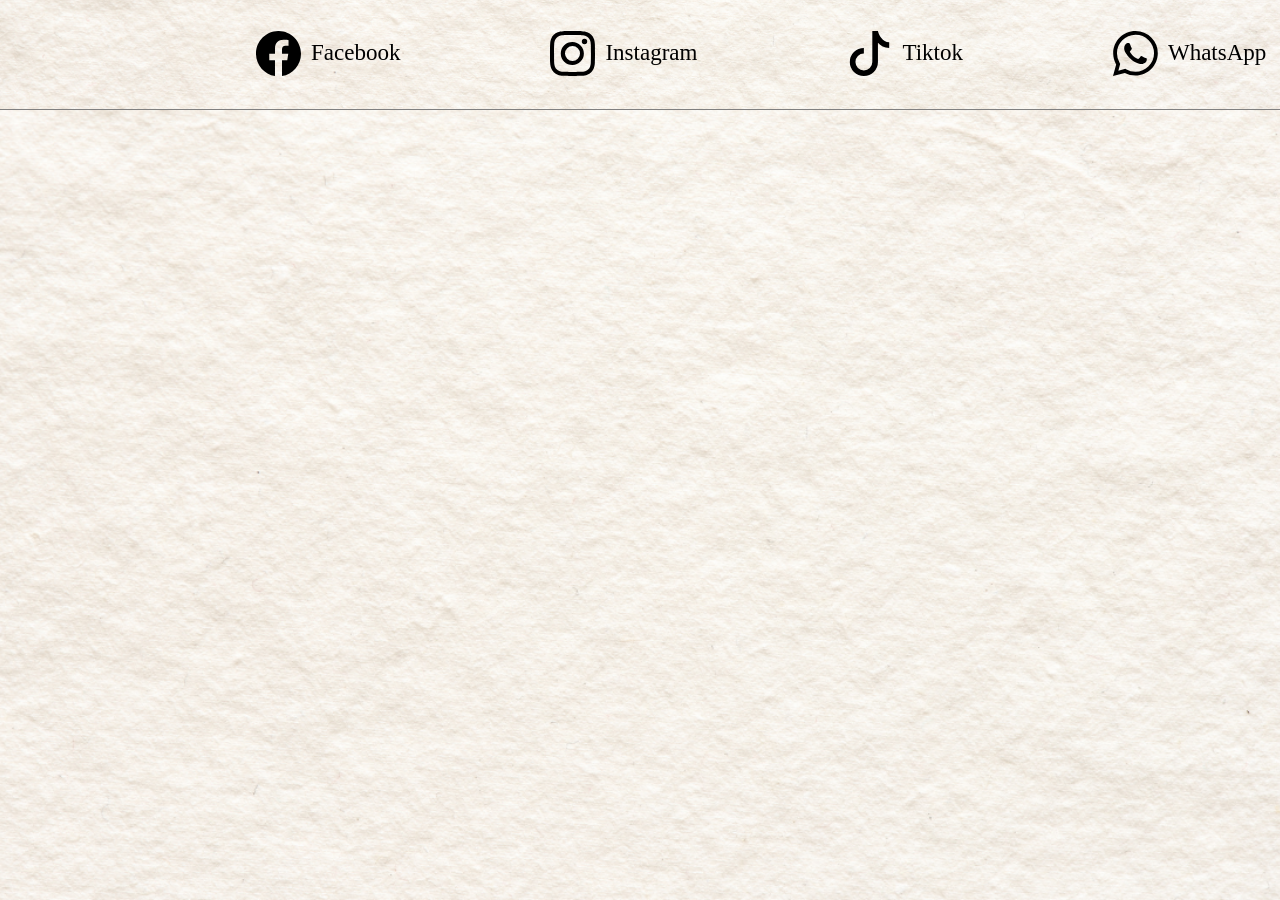
==== index.html @ dc87978a "TopNav terminada" ====
<!DOCTYPE html>
<html lang="es">
<head>
    <meta charset="UTF-8">
    <meta name="viewport" content="width=device-width, initial-scale=1.0">
    <title>Inicio</title>
    <link rel="stylesheet" href="./index.css">
</head>
<body>
    <header>
        <nav id="topNav">
            <ul>
                <a href="https://es-la.facebook.com/"><svg xmlns="http://www.w3.org/2000/svg"  width="16" height="16" fill="currentColor" class="bi bi-facebook" viewBox="0 0 16 16">
                    <path d="M16 8.049c0-4.446-3.582-8.05-8-8.05C3.58 0-.002 3.603-.002 8.05c0 4.017 2.926 7.347 6.75 7.951v-5.625h-2.03V8.05H6.75V6.275c0-2.017 1.195-3.131 3.022-3.131.876 0 1.791.157 1.791.157v1.98h-1.009c-.993 0-1.303.621-1.303 1.258v1.51h2.218l-.354 2.326H9.25V16c3.824-.604 6.75-3.934 6.75-7.951"/>
                </svg><p>Facebook</p></a>
                <a href="https://www.instagram.com/"><svg xmlns="http://www.w3.org/2000/svg" width="16" height="16" fill="currentColor" class="bi bi-instagram" viewBox="0 0 16 16">
                    <path d="M8 0C5.829 0 5.556.01 4.703.048 3.85.088 3.269.222 2.76.42a3.9 3.9 0 0 0-1.417.923A3.9 3.9 0 0 0 .42 2.76C.222 3.268.087 3.85.048 4.7.01 5.555 0 5.827 0 8.001c0 2.172.01 2.444.048 3.297.04.852.174 1.433.372 1.942.205.526.478.972.923 1.417.444.445.89.719 1.416.923.51.198 1.09.333 1.942.372C5.555 15.99 5.827 16 8 16s2.444-.01 3.298-.048c.851-.04 1.434-.174 1.943-.372a3.9 3.9 0 0 0 1.416-.923c.445-.445.718-.891.923-1.417.197-.509.332-1.09.372-1.942C15.99 10.445 16 10.173 16 8s-.01-2.445-.048-3.299c-.04-.851-.175-1.433-.372-1.941a3.9 3.9 0 0 0-.923-1.417A3.9 3.9 0 0 0 13.24.42c-.51-.198-1.092-.333-1.943-.372C10.443.01 10.172 0 7.998 0zm-.717 1.442h.718c2.136 0 2.389.007 3.232.046.78.035 1.204.166 1.486.275.373.145.64.319.92.599s.453.546.598.92c.11.281.24.705.275 1.485.039.843.047 1.096.047 3.231s-.008 2.389-.047 3.232c-.035.78-.166 1.203-.275 1.485a2.5 2.5 0 0 1-.599.919c-.28.28-.546.453-.92.598-.28.11-.704.24-1.485.276-.843.038-1.096.047-3.232.047s-2.39-.009-3.233-.047c-.78-.036-1.203-.166-1.485-.276a2.5 2.5 0 0 1-.92-.598 2.5 2.5 0 0 1-.6-.92c-.109-.281-.24-.705-.275-1.485-.038-.843-.046-1.096-.046-3.233s.008-2.388.046-3.231c.036-.78.166-1.204.276-1.486.145-.373.319-.64.599-.92s.546-.453.92-.598c.282-.11.705-.24 1.485-.276.738-.034 1.024-.044 2.515-.045zm4.988 1.328a.96.96 0 1 0 0 1.92.96.96 0 0 0 0-1.92m-4.27 1.122a4.109 4.109 0 1 0 0 8.217 4.109 4.109 0 0 0 0-8.217m0 1.441a2.667 2.667 0 1 1 0 5.334 2.667 2.667 0 0 1 0-5.334"/>
                </svg><p>Instagram</p></a>
                <a href="https://www.tiktok.com/"><svg xmlns="http://www.w3.org/2000/svg" width="16" height="16" fill="currentColor" class="bi bi-tiktok" viewBox="0 0 16 16">
                    <path d="M9 0h1.98c.144.715.54 1.617 1.235 2.512C12.895 3.389 13.797 4 15 4v2c-1.753 0-3.07-.814-4-1.829V11a5 5 0 1 1-5-5v2a3 3 0 1 0 3 3z"/>
                </svg><p>Tiktok</p></a>
                <a href="wasap"><svg xmlns="http://www.w3.org/2000/svg" width="16" height="16" fill="currentColor" class="bi bi-whatsapp" viewBox="0 0 16 16">
                    <path d="M13.601 2.326A7.85 7.85 0 0 0 7.994 0C3.627 0 .068 3.558.064 7.926c0 1.399.366 2.76 1.057 3.965L0 16l4.204-1.102a7.9 7.9 0 0 0 3.79.965h.004c4.368 0 7.926-3.558 7.93-7.93A7.9 7.9 0 0 0 13.6 2.326zM7.994 14.521a6.6 6.6 0 0 1-3.356-.92l-.24-.144-2.494.654.666-2.433-.156-.251a6.56 6.56 0 0 1-1.007-3.505c0-3.626 2.957-6.584 6.591-6.584a6.56 6.56 0 0 1 4.66 1.931 6.56 6.56 0 0 1 1.928 4.66c-.004 3.639-2.961 6.592-6.592 6.592m3.615-4.934c-.197-.099-1.17-.578-1.353-.646-.182-.065-.315-.099-.445.099-.133.197-.513.646-.627.775-.114.133-.232.148-.43.05-.197-.1-.836-.308-1.592-.985-.59-.525-.985-1.175-1.103-1.372-.114-.198-.011-.304.088-.403.087-.088.197-.232.296-.346.1-.114.133-.198.198-.33.065-.134.034-.248-.015-.347-.05-.099-.445-1.076-.612-1.47-.16-.389-.323-.335-.445-.34-.114-.007-.247-.007-.38-.007a.73.73 0 0 0-.529.247c-.182.198-.691.677-.691 1.654s.71 1.916.81 2.049c.098.133 1.394 2.132 3.383 2.992.47.205.84.326 1.129.418.475.152.904.129 1.246.08.38-.058 1.171-.48 1.338-.943.164-.464.164-.86.114-.943-.049-.084-.182-.133-.38-.232"/>
                </svg><p>WhatsApp</p></a>
                <a href="https://www.linkedin.com/"><svg xmlns="http://www.w3.org/2000/svg" width="16" height="16" fill="currentColor" class="bi bi-linkedin" viewBox="0 0 16 16">
                    <path d="M0 1.146C0 .513.526 0 1.175 0h13.65C15.474 0 16 .513 16 1.146v13.708c0 .633-.526 1.146-1.175 1.146H1.175C.526 16 0 15.487 0 14.854zm4.943 12.248V6.169H2.542v7.225zm-1.2-8.212c.837 0 1.358-.554 1.358-1.248-.015-.709-.52-1.248-1.342-1.248S2.4 3.226 2.4 3.934c0 .694.521 1.248 1.327 1.248zm4.908 8.212V9.359c0-.216.016-.432.08-.586.173-.431.568-.878 1.232-.878.869 0 1.216.662 1.216 1.634v3.865h2.401V9.25c0-2.22-1.184-3.252-2.764-3.252-1.274 0-1.845.7-2.165 1.193v.025h-.016l.016-.025V6.169h-2.4c.03.678 0 7.225 0 7.225z"/>
                </svg><p>Linkedin</p></a>
            </ul>
        </nav>
    </header>
    <main>
        
    </main>
    <footer>

    </footer>
</body>
</html>
---- index.css ----
* {
    margin: 0;
    padding: 0;
    box-sizing: border-box;
}

/*Top nav*/

#topNav {
    margin: 0%;
    padding: 0%;
    width: 100%;
    height: 110px;
    border-bottom: 1px solid gray;
    background: url(./imgs/background.png);
    background-repeat: no-repeat;  
    background-size: cover;          
    background-position: center; 
}

ul {
    display: flex; 
    padding-top: 30px;
    padding-left: 20%;
    gap: 140px;
}
  
ul svg {
    height: 45px;
    width: 45px;
    color: black;
}

a {
    display: flex;
    align-items: center;
    text-decoration: none;
}  

a:hover p {
    color: #3A5A80;
}
  
a:hover svg {
    fill: #3A5A80;
}

ul p {
    display: inline-block; 
    margin: 10px;
    font-size: 23px;
    color: black;
}


/*Body*/

body {
    height: 100vh;
    background: url(./imgs/background.png);
    background-repeat: no-repeat;  
    background-size: cover;          
    background-position: center; 
}
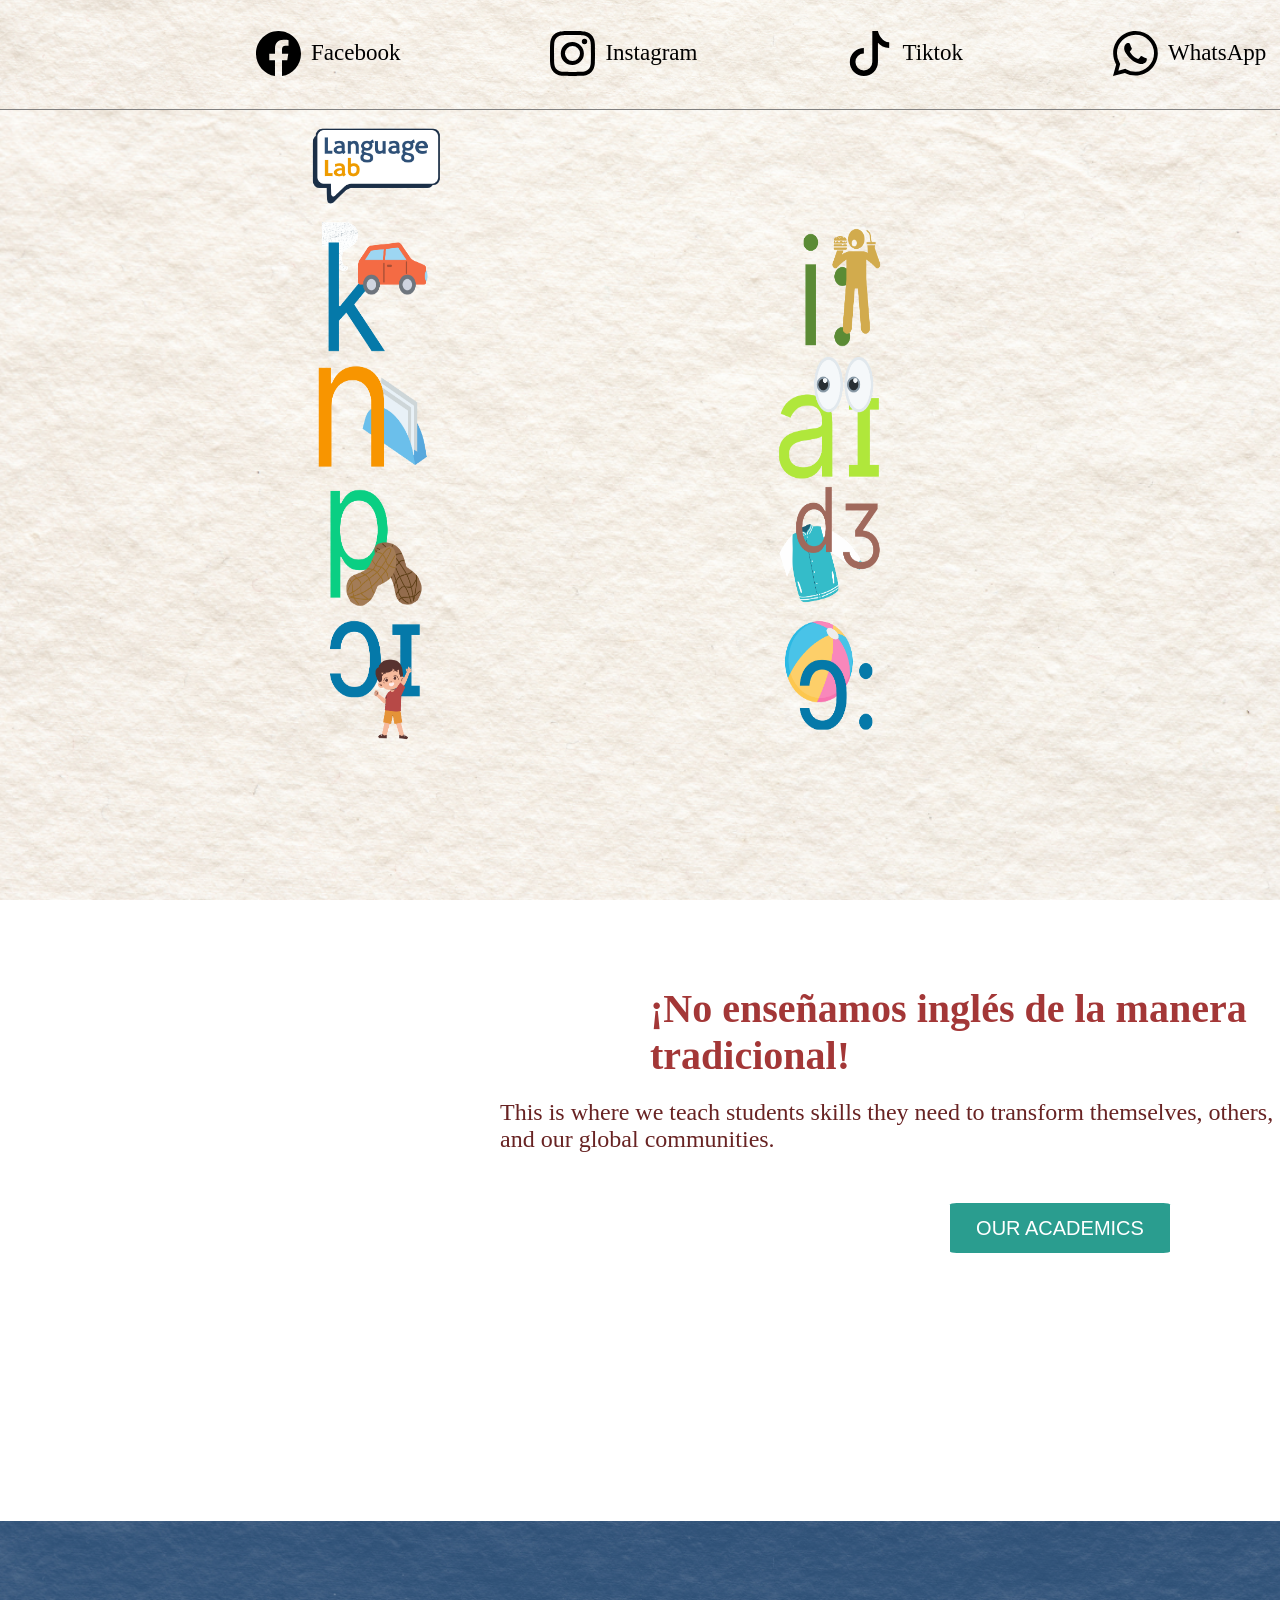
==== commit 470fbb3f: "Imagenes de sonidos aleatorias, falta acomodo" ====
--- a/index.html
+++ b/index.html
@@ -10,29 +10,46 @@
     <header>
         <nav id="topNav">
             <ul>
-                <a href="https://es-la.facebook.com/"><svg xmlns="http://www.w3.org/2000/svg"  width="16" height="16" fill="currentColor" class="bi bi-facebook" viewBox="0 0 16 16">
+                <a href="https://es-la.facebook.com/" target="_blank" rel="noopener"><svg xmlns="http://www.w3.org/2000/svg"  width="16" height="16" fill="currentColor" class="bi bi-facebook" viewBox="0 0 16 16">
                     <path d="M16 8.049c0-4.446-3.582-8.05-8-8.05C3.58 0-.002 3.603-.002 8.05c0 4.017 2.926 7.347 6.75 7.951v-5.625h-2.03V8.05H6.75V6.275c0-2.017 1.195-3.131 3.022-3.131.876 0 1.791.157 1.791.157v1.98h-1.009c-.993 0-1.303.621-1.303 1.258v1.51h2.218l-.354 2.326H9.25V16c3.824-.604 6.75-3.934 6.75-7.951"/>
                 </svg><p>Facebook</p></a>
-                <a href="https://www.instagram.com/"><svg xmlns="http://www.w3.org/2000/svg" width="16" height="16" fill="currentColor" class="bi bi-instagram" viewBox="0 0 16 16">
+                <a href="https://www.instagram.com/language_labb/" target="_blank" rel="noopener"><svg xmlns="http://www.w3.org/2000/svg" width="16" height="16" fill="currentColor" class="bi bi-instagram" viewBox="0 0 16 16">
                     <path d="M8 0C5.829 0 5.556.01 4.703.048 3.85.088 3.269.222 2.76.42a3.9 3.9 0 0 0-1.417.923A3.9 3.9 0 0 0 .42 2.76C.222 3.268.087 3.85.048 4.7.01 5.555 0 5.827 0 8.001c0 2.172.01 2.444.048 3.297.04.852.174 1.433.372 1.942.205.526.478.972.923 1.417.444.445.89.719 1.416.923.51.198 1.09.333 1.942.372C5.555 15.99 5.827 16 8 16s2.444-.01 3.298-.048c.851-.04 1.434-.174 1.943-.372a3.9 3.9 0 0 0 1.416-.923c.445-.445.718-.891.923-1.417.197-.509.332-1.09.372-1.942C15.99 10.445 16 10.173 16 8s-.01-2.445-.048-3.299c-.04-.851-.175-1.433-.372-1.941a3.9 3.9 0 0 0-.923-1.417A3.9 3.9 0 0 0 13.24.42c-.51-.198-1.092-.333-1.943-.372C10.443.01 10.172 0 7.998 0zm-.717 1.442h.718c2.136 0 2.389.007 3.232.046.78.035 1.204.166 1.486.275.373.145.64.319.92.599s.453.546.598.92c.11.281.24.705.275 1.485.039.843.047 1.096.047 3.231s-.008 2.389-.047 3.232c-.035.78-.166 1.203-.275 1.485a2.5 2.5 0 0 1-.599.919c-.28.28-.546.453-.92.598-.28.11-.704.24-1.485.276-.843.038-1.096.047-3.232.047s-2.39-.009-3.233-.047c-.78-.036-1.203-.166-1.485-.276a2.5 2.5 0 0 1-.92-.598 2.5 2.5 0 0 1-.6-.92c-.109-.281-.24-.705-.275-1.485-.038-.843-.046-1.096-.046-3.233s.008-2.388.046-3.231c.036-.78.166-1.204.276-1.486.145-.373.319-.64.599-.92s.546-.453.92-.598c.282-.11.705-.24 1.485-.276.738-.034 1.024-.044 2.515-.045zm4.988 1.328a.96.96 0 1 0 0 1.92.96.96 0 0 0 0-1.92m-4.27 1.122a4.109 4.109 0 1 0 0 8.217 4.109 4.109 0 0 0 0-8.217m0 1.441a2.667 2.667 0 1 1 0 5.334 2.667 2.667 0 0 1 0-5.334"/>
                 </svg><p>Instagram</p></a>
-                <a href="https://www.tiktok.com/"><svg xmlns="http://www.w3.org/2000/svg" width="16" height="16" fill="currentColor" class="bi bi-tiktok" viewBox="0 0 16 16">
+                <a href="https://www.tiktok.com/" target="_blank" rel="noopener"><svg xmlns="http://www.w3.org/2000/svg" width="16" height="16" fill="currentColor" class="bi bi-tiktok" viewBox="0 0 16 16">
                     <path d="M9 0h1.98c.144.715.54 1.617 1.235 2.512C12.895 3.389 13.797 4 15 4v2c-1.753 0-3.07-.814-4-1.829V11a5 5 0 1 1-5-5v2a3 3 0 1 0 3 3z"/>
                 </svg><p>Tiktok</p></a>
-                <a href="wasap"><svg xmlns="http://www.w3.org/2000/svg" width="16" height="16" fill="currentColor" class="bi bi-whatsapp" viewBox="0 0 16 16">
+                <a href="wasap" target="_blank" rel="noopener"><svg xmlns="http://www.w3.org/2000/svg" width="16" height="16" fill="currentColor" class="bi bi-whatsapp" viewBox="0 0 16 16">
                     <path d="M13.601 2.326A7.85 7.85 0 0 0 7.994 0C3.627 0 .068 3.558.064 7.926c0 1.399.366 2.76 1.057 3.965L0 16l4.204-1.102a7.9 7.9 0 0 0 3.79.965h.004c4.368 0 7.926-3.558 7.93-7.93A7.9 7.9 0 0 0 13.6 2.326zM7.994 14.521a6.6 6.6 0 0 1-3.356-.92l-.24-.144-2.494.654.666-2.433-.156-.251a6.56 6.56 0 0 1-1.007-3.505c0-3.626 2.957-6.584 6.591-6.584a6.56 6.56 0 0 1 4.66 1.931 6.56 6.56 0 0 1 1.928 4.66c-.004 3.639-2.961 6.592-6.592 6.592m3.615-4.934c-.197-.099-1.17-.578-1.353-.646-.182-.065-.315-.099-.445.099-.133.197-.513.646-.627.775-.114.133-.232.148-.43.05-.197-.1-.836-.308-1.592-.985-.59-.525-.985-1.175-1.103-1.372-.114-.198-.011-.304.088-.403.087-.088.197-.232.296-.346.1-.114.133-.198.198-.33.065-.134.034-.248-.015-.347-.05-.099-.445-1.076-.612-1.47-.16-.389-.323-.335-.445-.34-.114-.007-.247-.007-.38-.007a.73.73 0 0 0-.529.247c-.182.198-.691.677-.691 1.654s.71 1.916.81 2.049c.098.133 1.394 2.132 3.383 2.992.47.205.84.326 1.129.418.475.152.904.129 1.246.08.38-.058 1.171-.48 1.338-.943.164-.464.164-.86.114-.943-.049-.084-.182-.133-.38-.232"/>
                 </svg><p>WhatsApp</p></a>
-                <a href="https://www.linkedin.com/"><svg xmlns="http://www.w3.org/2000/svg" width="16" height="16" fill="currentColor" class="bi bi-linkedin" viewBox="0 0 16 16">
+                <a href="https://www.linkedin.com/" target="_blank" rel="noopener"><svg xmlns="http://www.w3.org/2000/svg" width="16" height="16" fill="currentColor" class="bi bi-linkedin" viewBox="0 0 16 16">
                     <path d="M0 1.146C0 .513.526 0 1.175 0h13.65C15.474 0 16 .513 16 1.146v13.708c0 .633-.526 1.146-1.175 1.146H1.175C.526 16 0 15.487 0 14.854zm4.943 12.248V6.169H2.542v7.225zm-1.2-8.212c.837 0 1.358-.554 1.358-1.248-.015-.709-.52-1.248-1.342-1.248S2.4 3.226 2.4 3.934c0 .694.521 1.248 1.327 1.248zm4.908 8.212V9.359c0-.216.016-.432.08-.586.173-.431.568-.878 1.232-.878.869 0 1.216.662 1.216 1.634v3.865h2.401V9.25c0-2.22-1.184-3.252-2.764-3.252-1.274 0-1.845.7-2.165 1.193v.025h-.016l.016-.025V6.169h-2.4c.03.678 0 7.225 0 7.225z"/>
                 </svg><p>Linkedin</p></a>
             </ul>
         </nav>
     </header>
     <main>
-        
+        <img src="./imgs/logo.png" alt="Languagelab">
+        <div class="mainH2">
+            <div id="">
+                <img class="rs" src="">
+                <img class="rs" src="">
+                <img class="rs" src="">
+                <img class="rs" src="">
+                <img class="rs" src="">
+                <img class="rs" src="">
+                <img class="rs" src="">
+                <img class="rs" src="">
+            </div>
+            <h2>¡No enseñamos inglés de la manera tradicional!</h2>
+            <p>This is where we teach students skills they need to transform themselves, others, and our global communities.</p>
+            <button id="ourBtn">OUR ACADEMICS</button>
+        </div>
+        <nav id="separadorNav"></nav>
     </main>
     <footer>
 
     </footer>
 </body>
+<script src="./index.js"></script>
 </html>
--- a/index.css
+++ b/index.css
@@ -63,3 +63,56 @@
     background-position: center; 
 }
 
+body img {
+    width: 150px;
+    height: 150px;
+    margin-left: 300px;
+    margin-top: -25px;
+}
+
+body main h2 {
+    color: #A33737;
+    font-size: 40px;
+    margin-top: 230px;
+    margin-left: 650px;
+}
+
+body main p {
+    text-justify: auto;
+    color: #682323;
+    font-size: 24px;
+    margin-top: 20px;
+    margin-left: 500px;
+}
+
+#separadorNav {
+    margin: 0%;
+    padding: 0%;
+    width: 100%;
+    height: 110px;
+    border-bottom: 1px solid gray;
+    background: url(./imgs/Footer.png);
+    background-repeat: no-repeat;  
+    background-size: cover;          
+    background-position: center; 
+    margin-top: 268px;
+}
+
+#ourBtn {
+    height: 50px;
+    width: 220px;
+    margin-left: 950px;
+    margin-top: 50px;
+    background: #2A9D8F;
+    color: white;
+    font-size: 20px;
+    border: none;
+    border-radius: 3%;
+    font-style: bold;
+    cursor: pointer;
+}
+
+#ourBtn:hover {
+    background: #1f7369;
+}
+
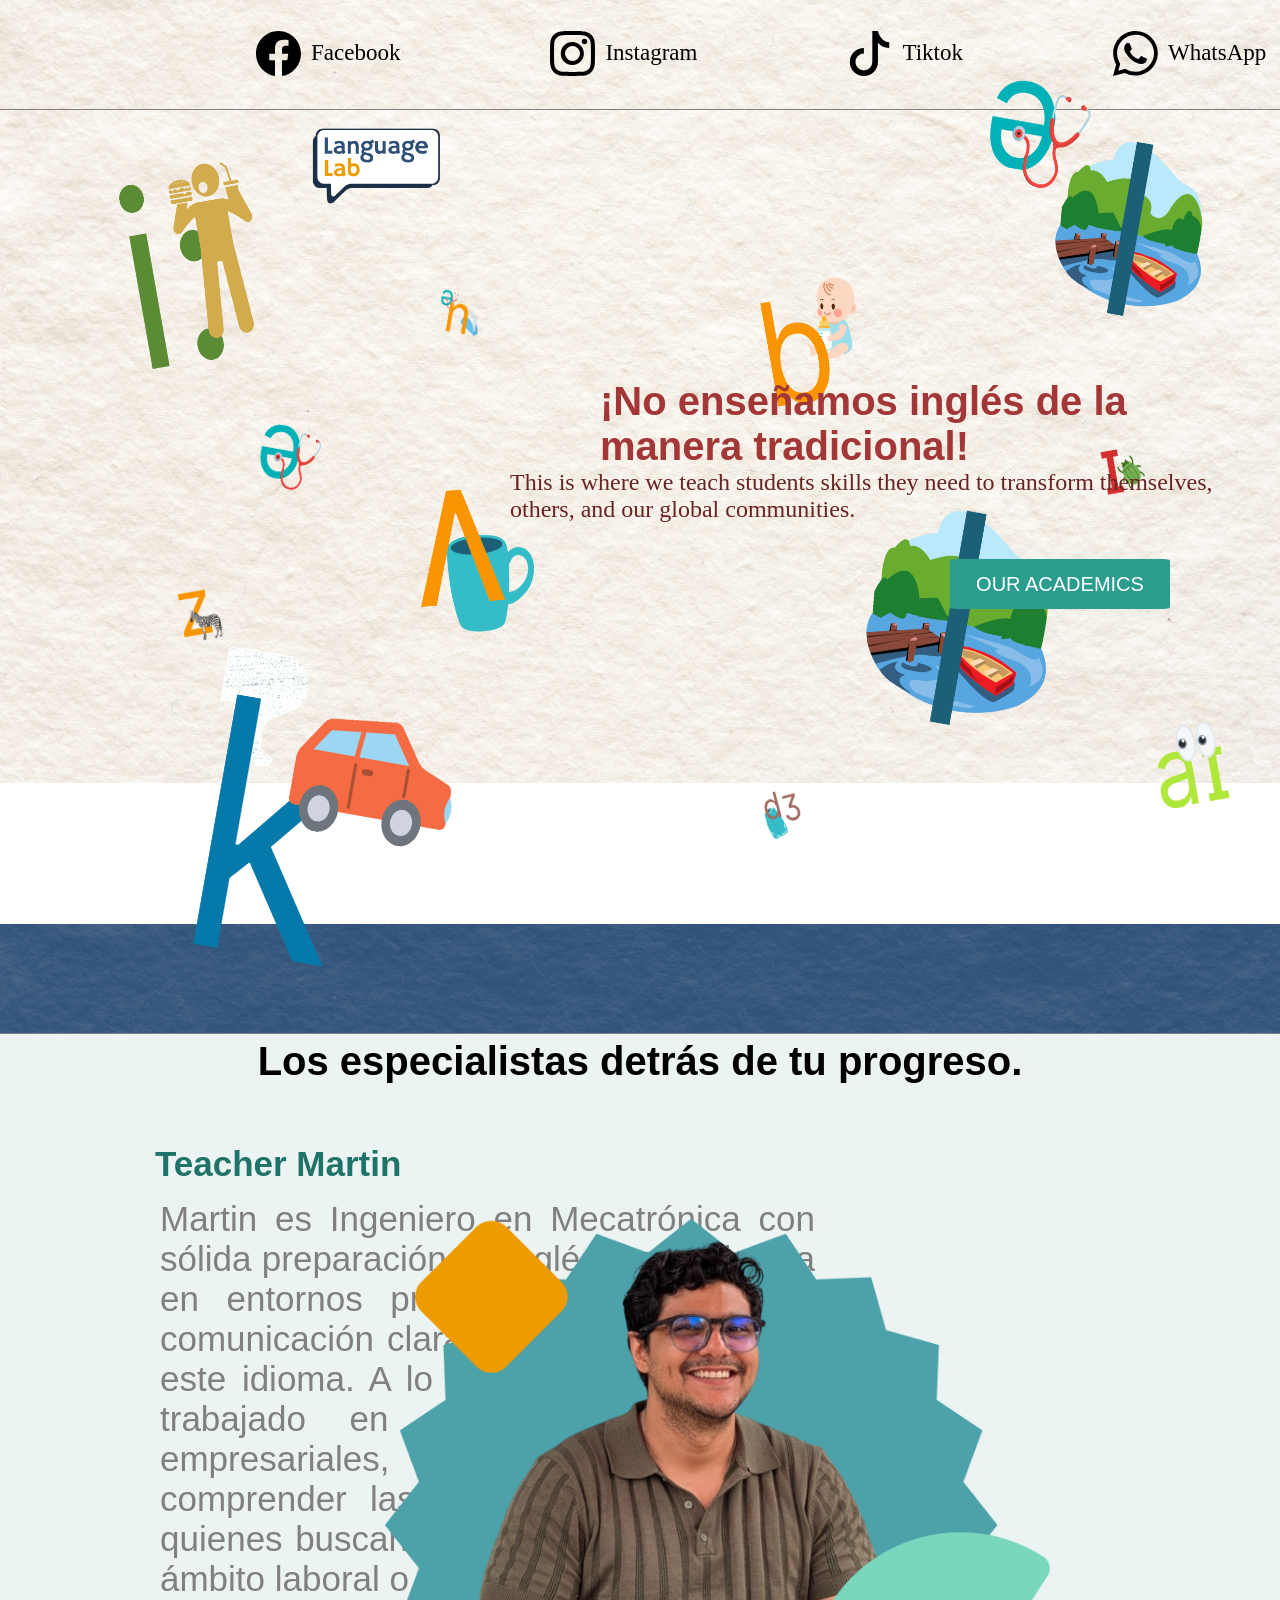
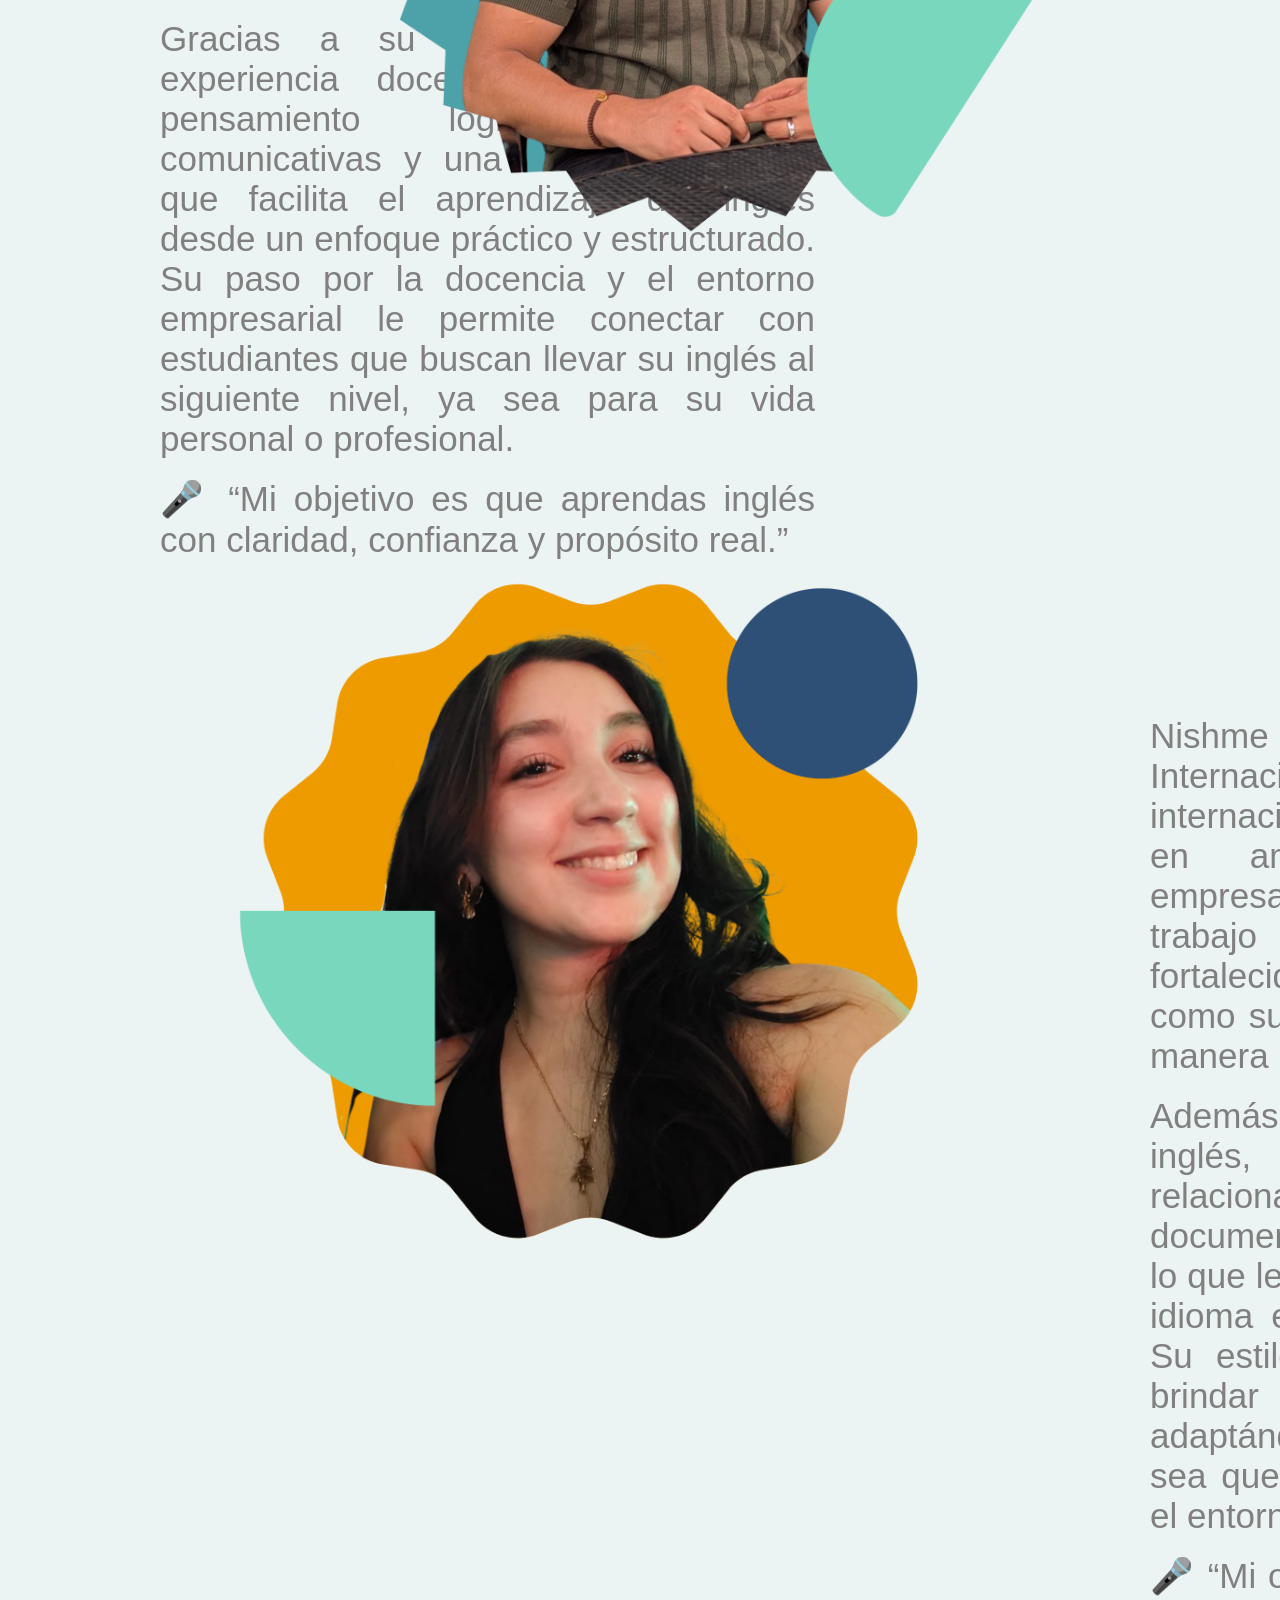
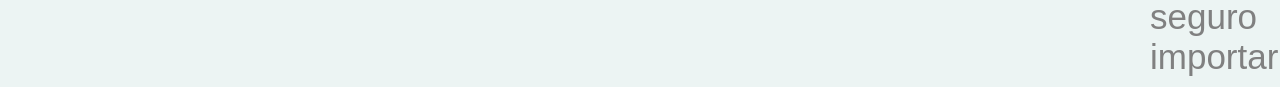
==== commit 1ea72446: "sonidos acomodados y teachers" ====
--- a/index.html
+++ b/index.html
@@ -29,23 +29,94 @@
         </nav>
     </header>
     <main>
+        <div id="sonidosDiv">
+            <img class="rs" id="img1" src="">
+            <img class="rs" id="img2" src="">
+            <img class="rs" id="img3" src="">
+            <img class="rs" id="img4" src="">
+            <img class="rs" id="img5" src="">
+            <img class="rs" id="img6" src="">
+            <img class="rs" id="img7" src="">
+            <img class="rs" id="img8" src="">
+            <img class="rs" id="img9" src="">
+            <img class="rs" id="img10" src="">
+            <img class="rs" id="img11" src="">
+            <img class="rs" id="img12" src="">
+        </div>
         <img src="./imgs/logo.png" alt="Languagelab">
         <div class="mainH2">
-            <div id="">
-                <img class="rs" src="">
-                <img class="rs" src="">
-                <img class="rs" src="">
-                <img class="rs" src="">
-                <img class="rs" src="">
-                <img class="rs" src="">
-                <img class="rs" src="">
-                <img class="rs" src="">
-            </div>
+            
             <h2>¡No enseñamos inglés de la manera tradicional!</h2>
             <p>This is where we teach students skills they need to transform themselves, others, and our global communities.</p>
             <button id="ourBtn">OUR ACADEMICS</button>
         </div>
         <nav id="separadorNav"></nav>
+        <div id="esp">
+            <h3 id="h2">Los especialistas detrás de tu progreso.</h3>
+            <div id="divTM" class="l">
+                <h3 id="TM">Teacher Martin</h3>
+                <p>
+                    Martin es Ingeniero en Mecatrónica con 
+                    sólida preparación en inglés y 
+                    experiencia en entornos profesionales 
+                    que exigen comunicación clara, precisa y 
+                    efectiva en este idioma. A lo largo de su
+                    carrera ha trabajado en contextos 
+                    técnicos y empresariales, lo que le 
+                    permite comprender las necesidades 
+                    reales de quienes buscan mejorar su 
+                    inglés para el ámbito laboral o personal.
+                </p>
+                <p>
+                    Gracias a su formación técnica y 
+                    experiencia docente, Martin combina 
+                    pensamiento lógico, habilidades 
+                    comunicativas y una metodología clara
+                    que facilita el aprendizaje del inglés 
+                    desde un enfoque práctico y 
+                    estructurado. Su paso por la docencia y 
+                    el entorno empresarial le permite 
+                    conectar con estudiantes que buscan 
+                    llevar su inglés al siguiente nivel, ya sea 
+                    para su vida personal o profesional.  
+                </p>
+                <p>
+                    🎤 “Mi objetivo es que aprendas inglés 
+                    con claridad, confianza y propósito real.”
+                </p>
+                <img src="./imgs/TM.png" alt="Teacher Martin Photo" id="imgTM">
+            </div>
+            <br><br>
+            <div id="divTN" class="r">
+                <h3 id="TN">Teacher Nishme</h3>
+                <p>
+                    Nishme es una profesional en Negocios 
+                    Internacionales con formación internacional y amplia 
+                    experiencia tanto en ambientes académicos como 
+                    empresariales. Su trayectoria incluye trabajo 
+                    constante en inglés, lo que ha fortalecido su dominio 
+                    del idioma, así como su capacidad para comunicarse 
+                    de manera efectiva y profesional.
+                </p>
+                <p>
+                    Además de haber impartido clases de inglés, ha 
+                    trabajado en áreas relacionadas con logística, 
+                    documentación y coordinación operativa, lo que le da 
+                    una visión integral del uso del idioma en contextos 
+                    reales y exigentes. Su estilo de enseñanza se enfoca 
+                    en brindar confianza, claridad y estructura, 
+                    adaptándose a cada tipo de alumno, ya sea que 
+                    busquen mejorar su inglés para el entorno laboral, 
+                    académico o personal.
+                </p>
+                <p>
+                🎤 “Mi objetivo es que te sientas capaz y seguro 
+                comunicándote en inglés, sin importar tu punto de 
+                partida.”
+                </p>
+                <img src="./imgs/TN.png" alt="Teacher Nishme Photo" id="imgTN">
+            </div>
+        </div>
     </main>
     <footer>
 
--- a/index.css
+++ b/index.css
@@ -4,7 +4,7 @@
     box-sizing: border-box;
 }
 
-/*Top nav*/
+/*---------------------------------------------Top nav-----------------------------------*/
 
 #topNav {
     margin: 0%;
@@ -53,10 +53,10 @@
 }
 
 
-/*Body*/
+/*--------------------------------------Body---------------------------------------------*/
 
 body {
-    height: 100vh;
+    height: 87vh;
     background: url(./imgs/background.png);
     background-repeat: no-repeat;  
     background-size: cover;          
@@ -70,19 +70,156 @@
     margin-top: -25px;
 }
 
-body main h2 {
+.mainH2 h2 {
+    position: absolute;
     color: #A33737;
     font-size: 40px;
-    margin-top: 230px;
-    margin-left: 650px;
-}
-
-body main p {
+    margin-top: 140px;
+    margin-left: 600px;
+    font-family: 'DM Sans', sans-serif;
+}
+
+.mainH2 p {
+    position: absolute;
     text-justify: auto;
     color: #682323;
     font-size: 24px;
-    margin-top: 20px;
-    margin-left: 500px;
+    margin-top: 230px;
+    margin-left: 510px;
+}
+
+#ourBtn {
+    position: absolute;
+    height: 50px;
+    width: 220px;
+    margin-left: 950px;
+    margin-top: 320px;
+    background: #2A9D8F;
+    color: white;
+    font-size: 20px;
+    border: none;
+    border-radius: 3%;
+    font-style: bold;
+    cursor: pointer;
+}
+
+#ourBtn:hover {
+    background: #1f7369;
+}
+
+#sonidosDiv {
+    position: relative;
+    width: 100%;
+    height: 100%;
+}
+
+#img1 {
+    position: absolute;
+    height: 250px;
+    width: 250px;
+    top: 60px;
+    left: -250px;
+    transform: rotate(-10deg);
+}
+
+#img2 {
+    position: absolute;
+    height: 150px;
+    width: 150px;
+    top: 400px;
+    left: 100px;
+    transform: rotate(-5deg);
+}
+
+#img3 {
+    position: absolute;
+    height: 350px;
+    width: 350px;
+    top: 560px;
+    left: -150px;
+    transform: rotate(10deg);
+}
+
+#img4 {
+    position: absolute;
+    top: 320px;
+    left: -60px;
+    height: 100px;
+    width: 100px;
+    transform: rotate(10deg);
+}
+
+#img10 {
+    position: absolute;
+    top: 500px;
+    left: -130px;
+    height: 60px;
+    width: 60px;
+    transform: rotate(-10deg);
+}
+
+#img11 {
+    position: absolute;
+    top: 200px;
+    left: 130px;
+    height: 60px;
+    width: 60px;
+    transform: rotate(10deg);
+}
+
+
+#img5 { /*Imagenes de la derecha */
+    position: absolute;
+    top: 630px;
+    right: 40px;
+    height: 100px;
+    width: 100px;
+    transform: rotate(-10deg);
+}
+
+#img6 {
+    position: absolute;
+    top: 380px;
+    right: 170px;
+    height: 300px;
+    width: 300px;
+    transform: rotate(10deg);
+}
+
+#img7 {
+    position: absolute;
+    top: 180px;
+    right: 390px;
+    height: 150px;
+    width: 150px;
+    transform: rotate(-10deg);
+}
+
+#img8 {
+    position: absolute;
+    top: -40px;
+    right: 30px;
+    height: 300px;
+    width: 300px;
+    transform: rotate(10deg);
+}
+
+#img9 {
+    position: absolute;
+    top: 360px;
+    right: 130px;
+    height: 50px;
+    width: 50px;
+    transform: rotate(-10deg);
+}
+
+#img12 {
+    position: absolute;
+    top: 700px;
+    right: 470px;
+    height: 60px;
+    width: 60px;
+    transform: rotate(-15deg);
 }
 
 #separadorNav {
@@ -95,24 +232,78 @@
     background-repeat: no-repeat;  
     background-size: cover;          
     background-position: center; 
-    margin-top: 268px;
-}
-
-#ourBtn {
-    height: 50px;
-    width: 220px;
-    margin-left: 950px;
+    margin-top: 685px;
+}
+/*------------------------------------- Especialistas-----------------------------------*/
+#esp {
+    background-color: #ECF4F3;
+}
+
+#h2{
+    text-align: center;
+    font-size: 40px;
+    padding: 5px;
+    font-family: 'DM Sans', sans-serif;
+    font-style: normal;
+}
+
+#divTM h3 {
+    font-size: 35px;
+    padding: 5px;
+    color: #1f7369;
+    font-family: 'DM Sans', sans-serif;
+}
+
+#divTN h3 {
+    font-size: 35px;
+    padding: 5px;
+    color: #1f7369;
+    font-family: 'DM Sans', sans-serif;
+}
+
+#divTM {
+    width: 75vh;
     margin-top: 50px;
-    background: #2A9D8F;
-    color: white;
-    font-size: 20px;
-    border: none;
-    border-radius: 3%;
-    font-style: bold;
-    cursor: pointer;
-}
-
-#ourBtn:hover {
-    background: #1f7369;
-}
-
+    margin-left: 150px;
+}
+
+#esp .l p {
+    font-size: 35px;
+    padding: 10px;
+    font-family: 'DM Sans', sans-serif;
+    color: gray;
+    text-align: justify;
+    text-wrap: pretty;
+}
+
+#imgTM {
+    position: absolute;
+    top: 1200px;
+    right: 210px;
+    width: 700px;
+    height: 700px;
+}
+
+#divTN {
+    width: 75vh;
+    text-align: right;
+    margin-top: 50px;
+    margin-left: 1140px;
+}
+
+#esp .r p {
+    font-size: 35px;
+    padding: 10px;
+    font-family: 'DM Sans', sans-serif;
+    color: gray;
+    text-align: justify;
+    text-wrap: pretty;
+}
+
+#imgTN {
+    position: absolute;
+    top: 2200px;
+    left: -70px;
+    width: 700px;
+    height: 700px;
+}
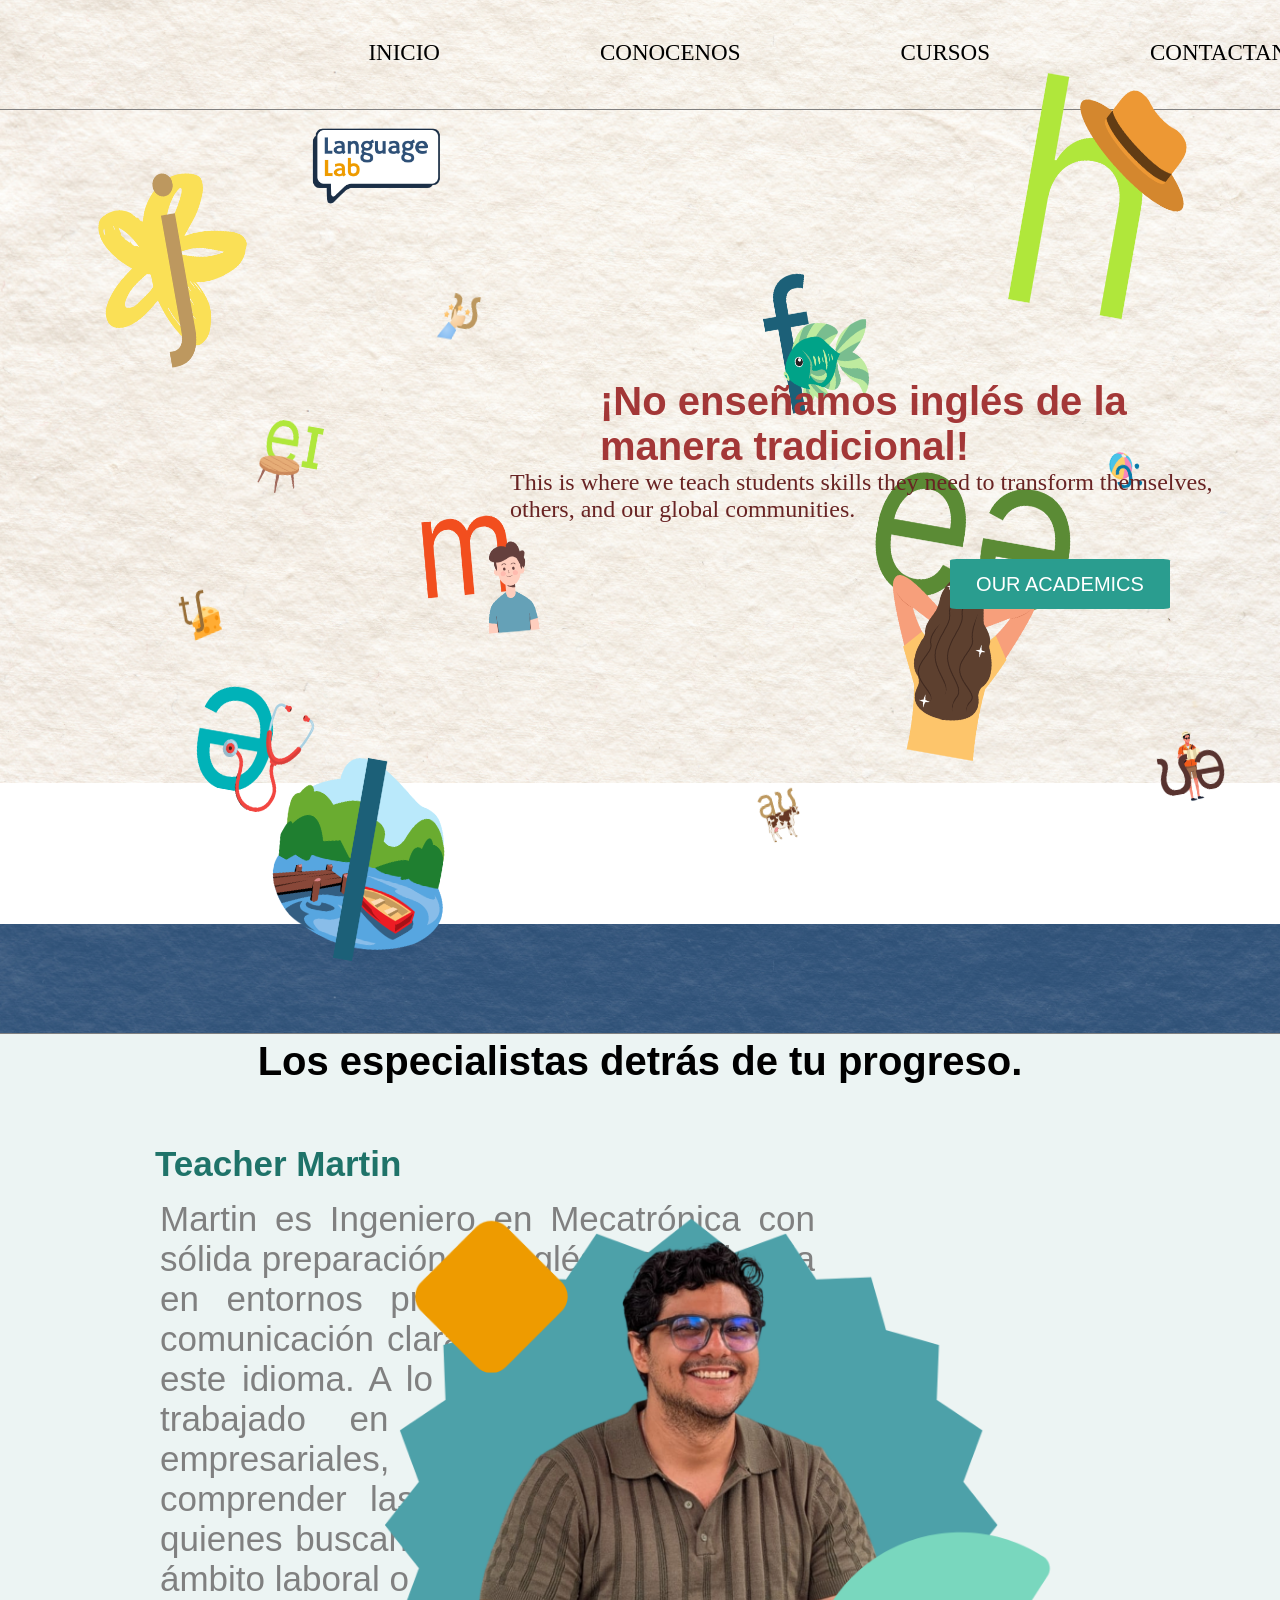
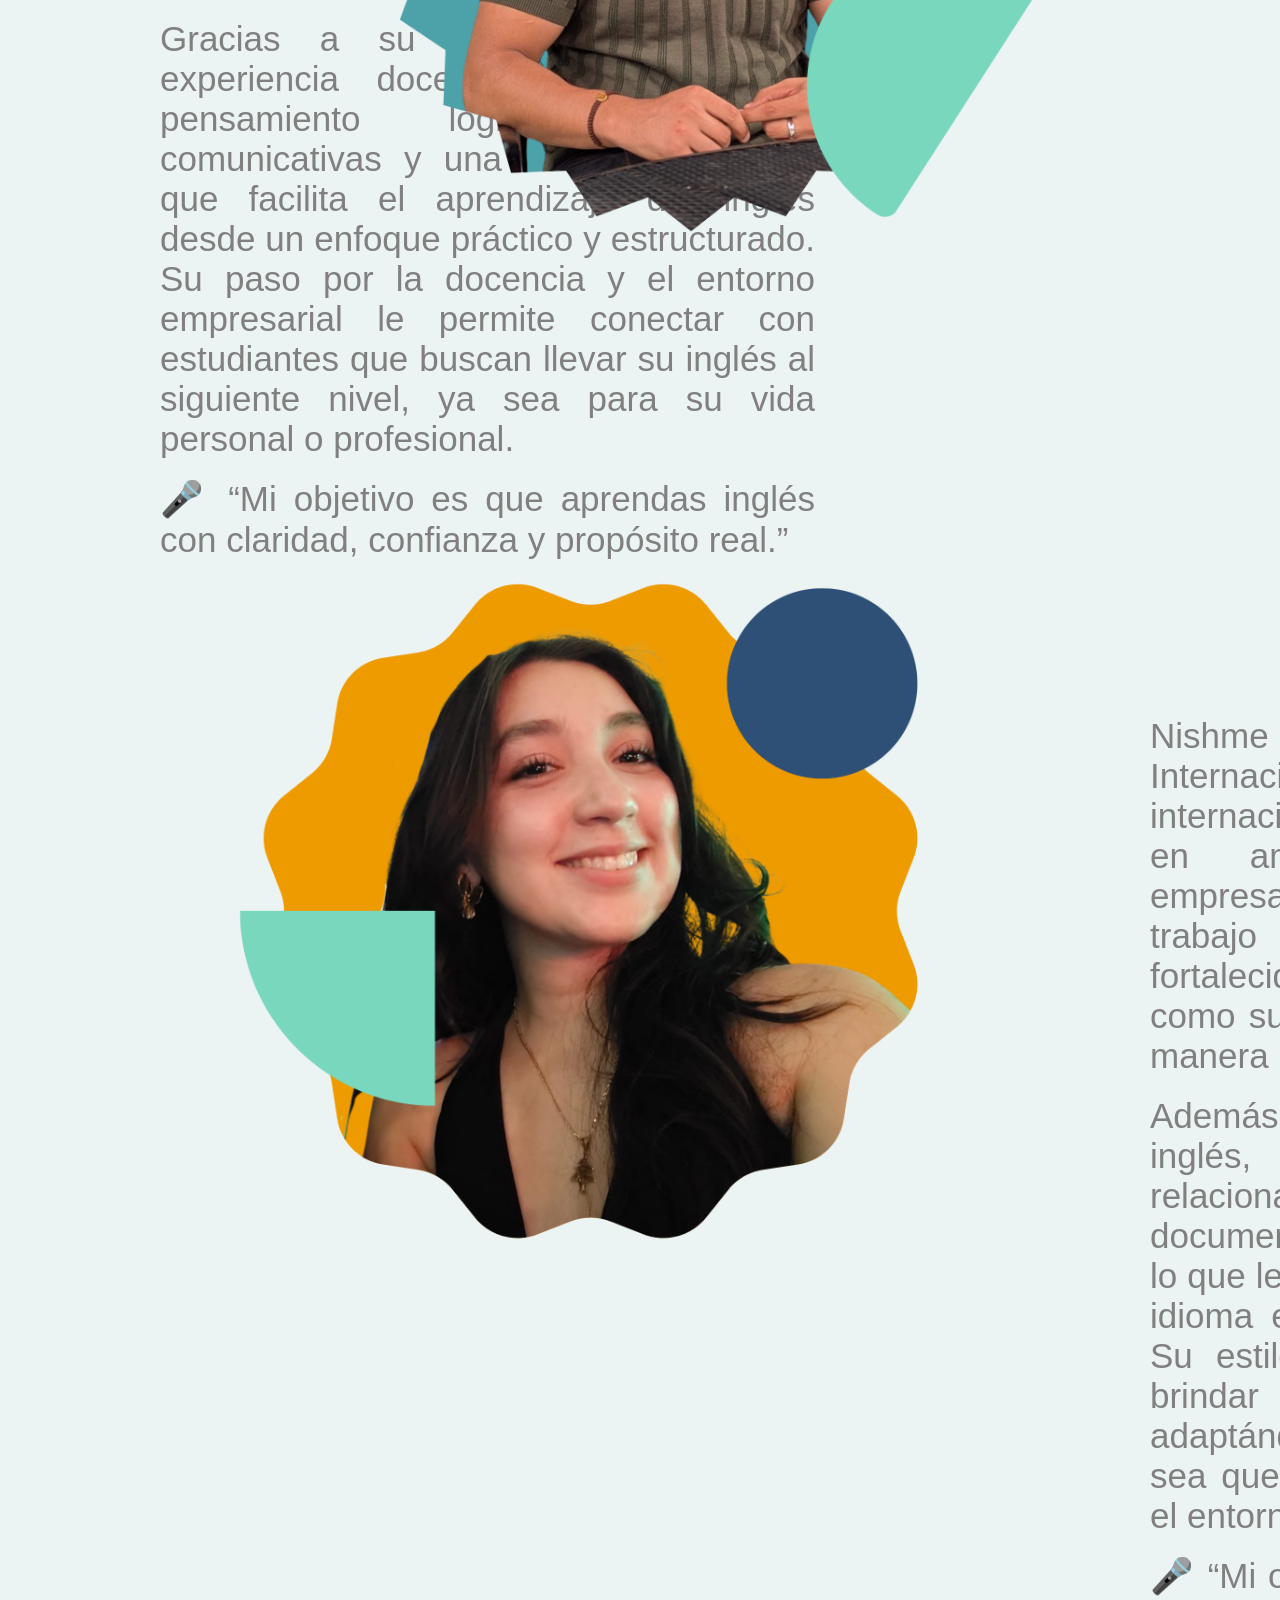
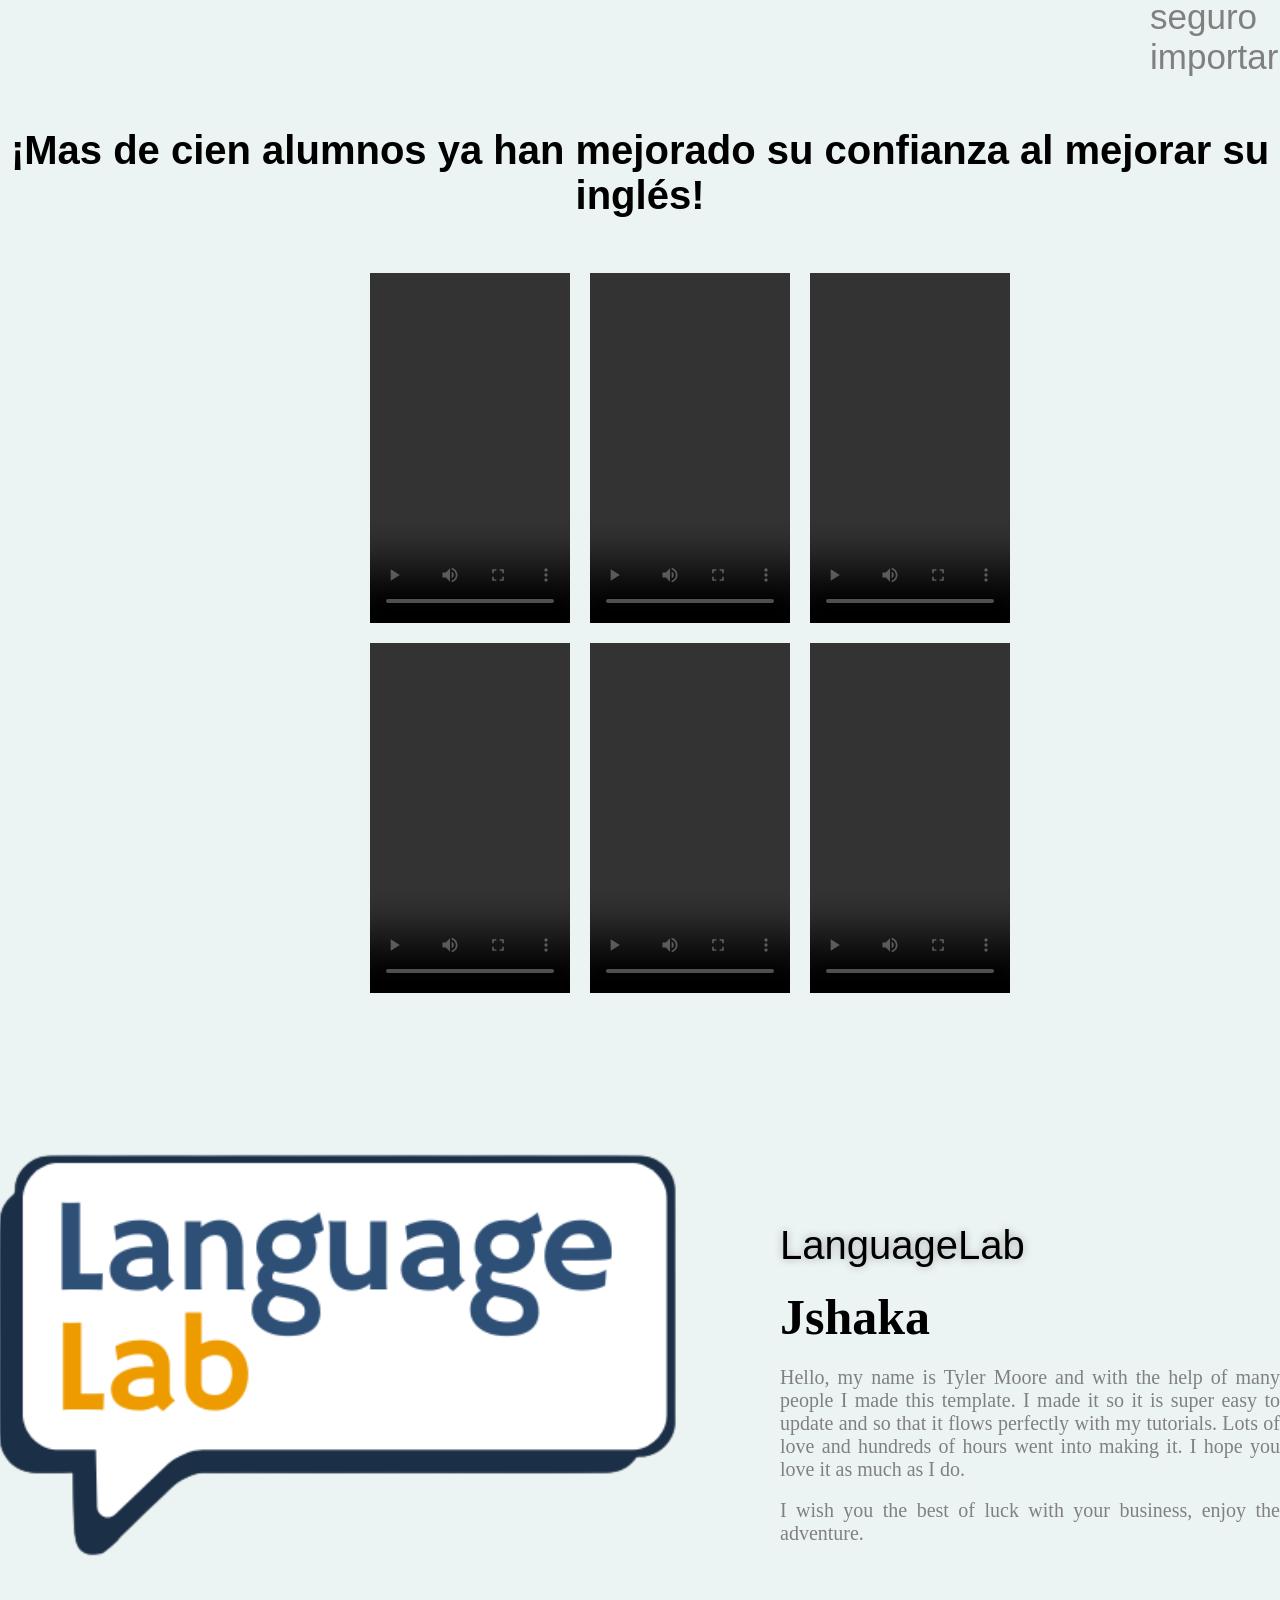
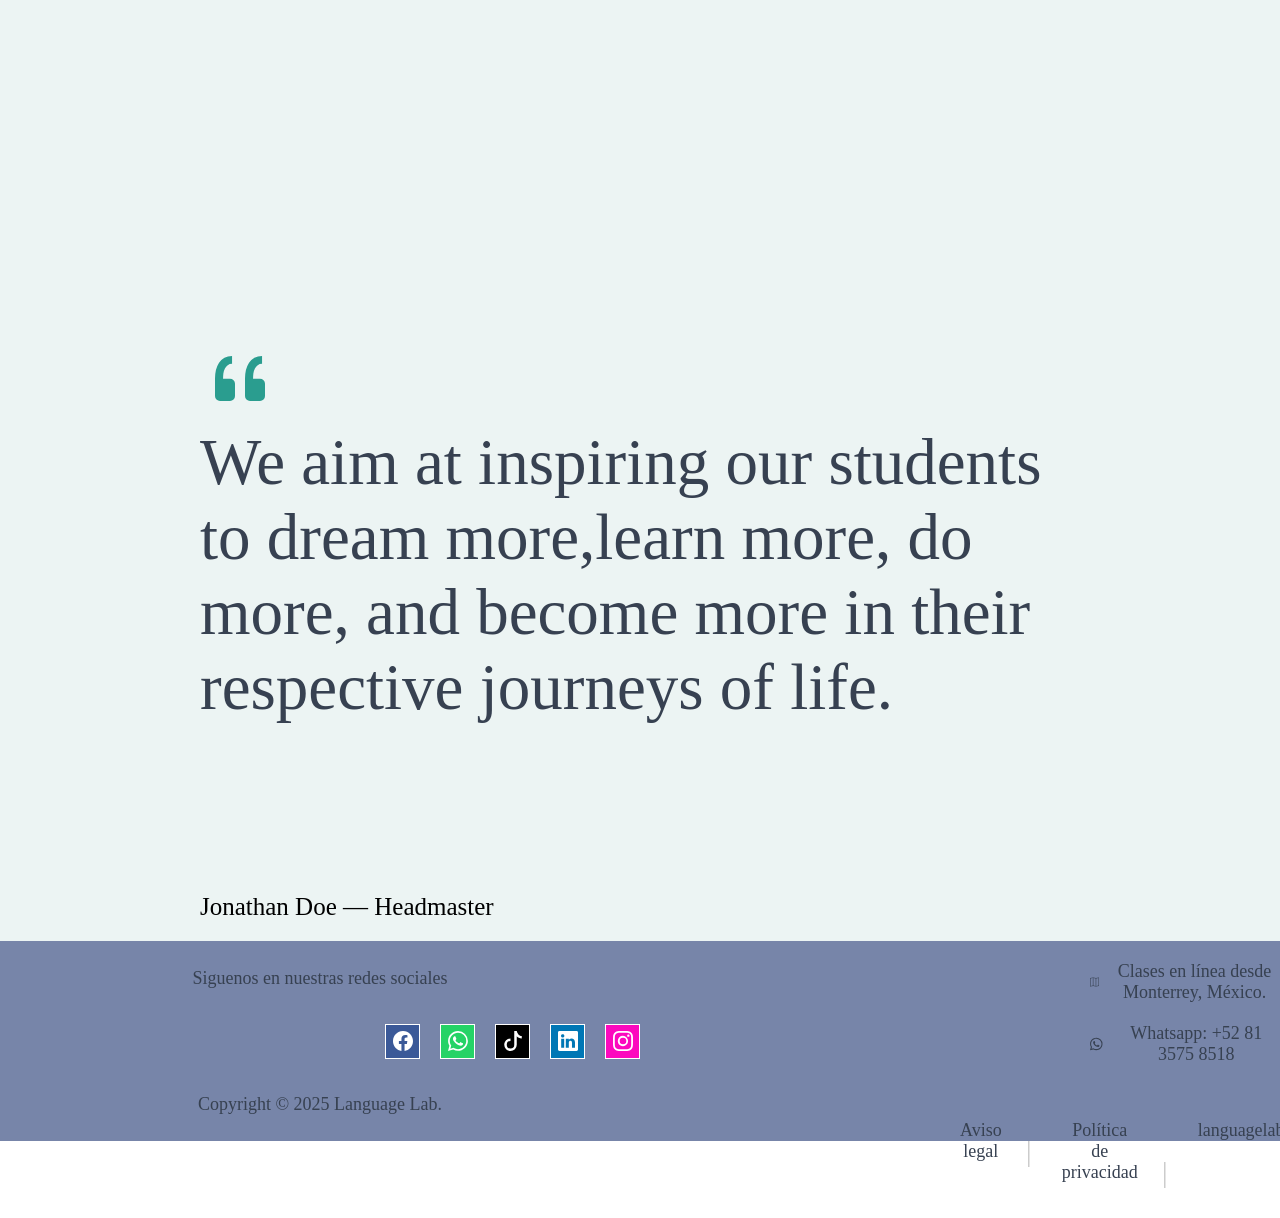
==== commit 911dc2b4: "Cambios para hostinger" ====
--- a/index.html
+++ b/index.html
@@ -4,31 +4,22 @@
     <meta charset="UTF-8">
     <meta name="viewport" content="width=device-width, initial-scale=1.0">
     <title>Inicio</title>
-    <link rel="stylesheet" href="./index.css">
+    <link rel="icon" type="image/png" href="./res/imgs/logo.png">
+    <link rel="stylesheet" href="../styles/about.css">
 </head>
 <body>
     <header>
         <nav id="topNav">
             <ul>
-                <a href="https://es-la.facebook.com/" target="_blank" rel="noopener"><svg xmlns="http://www.w3.org/2000/svg"  width="16" height="16" fill="currentColor" class="bi bi-facebook" viewBox="0 0 16 16">
-                    <path d="M16 8.049c0-4.446-3.582-8.05-8-8.05C3.58 0-.002 3.603-.002 8.05c0 4.017 2.926 7.347 6.75 7.951v-5.625h-2.03V8.05H6.75V6.275c0-2.017 1.195-3.131 3.022-3.131.876 0 1.791.157 1.791.157v1.98h-1.009c-.993 0-1.303.621-1.303 1.258v1.51h2.218l-.354 2.326H9.25V16c3.824-.604 6.75-3.934 6.75-7.951"/>
-                </svg><p>Facebook</p></a>
-                <a href="https://www.instagram.com/language_labb/" target="_blank" rel="noopener"><svg xmlns="http://www.w3.org/2000/svg" width="16" height="16" fill="currentColor" class="bi bi-instagram" viewBox="0 0 16 16">
-                    <path d="M8 0C5.829 0 5.556.01 4.703.048 3.85.088 3.269.222 2.76.42a3.9 3.9 0 0 0-1.417.923A3.9 3.9 0 0 0 .42 2.76C.222 3.268.087 3.85.048 4.7.01 5.555 0 5.827 0 8.001c0 2.172.01 2.444.048 3.297.04.852.174 1.433.372 1.942.205.526.478.972.923 1.417.444.445.89.719 1.416.923.51.198 1.09.333 1.942.372C5.555 15.99 5.827 16 8 16s2.444-.01 3.298-.048c.851-.04 1.434-.174 1.943-.372a3.9 3.9 0 0 0 1.416-.923c.445-.445.718-.891.923-1.417.197-.509.332-1.09.372-1.942C15.99 10.445 16 10.173 16 8s-.01-2.445-.048-3.299c-.04-.851-.175-1.433-.372-1.941a3.9 3.9 0 0 0-.923-1.417A3.9 3.9 0 0 0 13.24.42c-.51-.198-1.092-.333-1.943-.372C10.443.01 10.172 0 7.998 0zm-.717 1.442h.718c2.136 0 2.389.007 3.232.046.78.035 1.204.166 1.486.275.373.145.64.319.92.599s.453.546.598.92c.11.281.24.705.275 1.485.039.843.047 1.096.047 3.231s-.008 2.389-.047 3.232c-.035.78-.166 1.203-.275 1.485a2.5 2.5 0 0 1-.599.919c-.28.28-.546.453-.92.598-.28.11-.704.24-1.485.276-.843.038-1.096.047-3.232.047s-2.39-.009-3.233-.047c-.78-.036-1.203-.166-1.485-.276a2.5 2.5 0 0 1-.92-.598 2.5 2.5 0 0 1-.6-.92c-.109-.281-.24-.705-.275-1.485-.038-.843-.046-1.096-.046-3.233s.008-2.388.046-3.231c.036-.78.166-1.204.276-1.486.145-.373.319-.64.599-.92s.546-.453.92-.598c.282-.11.705-.24 1.485-.276.738-.034 1.024-.044 2.515-.045zm4.988 1.328a.96.96 0 1 0 0 1.92.96.96 0 0 0 0-1.92m-4.27 1.122a4.109 4.109 0 1 0 0 8.217 4.109 4.109 0 0 0 0-8.217m0 1.441a2.667 2.667 0 1 1 0 5.334 2.667 2.667 0 0 1 0-5.334"/>
-                </svg><p>Instagram</p></a>
-                <a href="https://www.tiktok.com/" target="_blank" rel="noopener"><svg xmlns="http://www.w3.org/2000/svg" width="16" height="16" fill="currentColor" class="bi bi-tiktok" viewBox="0 0 16 16">
-                    <path d="M9 0h1.98c.144.715.54 1.617 1.235 2.512C12.895 3.389 13.797 4 15 4v2c-1.753 0-3.07-.814-4-1.829V11a5 5 0 1 1-5-5v2a3 3 0 1 0 3 3z"/>
-                </svg><p>Tiktok</p></a>
-                <a href="wasap" target="_blank" rel="noopener"><svg xmlns="http://www.w3.org/2000/svg" width="16" height="16" fill="currentColor" class="bi bi-whatsapp" viewBox="0 0 16 16">
-                    <path d="M13.601 2.326A7.85 7.85 0 0 0 7.994 0C3.627 0 .068 3.558.064 7.926c0 1.399.366 2.76 1.057 3.965L0 16l4.204-1.102a7.9 7.9 0 0 0 3.79.965h.004c4.368 0 7.926-3.558 7.93-7.93A7.9 7.9 0 0 0 13.6 2.326zM7.994 14.521a6.6 6.6 0 0 1-3.356-.92l-.24-.144-2.494.654.666-2.433-.156-.251a6.56 6.56 0 0 1-1.007-3.505c0-3.626 2.957-6.584 6.591-6.584a6.56 6.56 0 0 1 4.66 1.931 6.56 6.56 0 0 1 1.928 4.66c-.004 3.639-2.961 6.592-6.592 6.592m3.615-4.934c-.197-.099-1.17-.578-1.353-.646-.182-.065-.315-.099-.445.099-.133.197-.513.646-.627.775-.114.133-.232.148-.43.05-.197-.1-.836-.308-1.592-.985-.59-.525-.985-1.175-1.103-1.372-.114-.198-.011-.304.088-.403.087-.088.197-.232.296-.346.1-.114.133-.198.198-.33.065-.134.034-.248-.015-.347-.05-.099-.445-1.076-.612-1.47-.16-.389-.323-.335-.445-.34-.114-.007-.247-.007-.38-.007a.73.73 0 0 0-.529.247c-.182.198-.691.677-.691 1.654s.71 1.916.81 2.049c.098.133 1.394 2.132 3.383 2.992.47.205.84.326 1.129.418.475.152.904.129 1.246.08.38-.058 1.171-.48 1.338-.943.164-.464.164-.86.114-.943-.049-.084-.182-.133-.38-.232"/>
-                </svg><p>WhatsApp</p></a>
-                <a href="https://www.linkedin.com/" target="_blank" rel="noopener"><svg xmlns="http://www.w3.org/2000/svg" width="16" height="16" fill="currentColor" class="bi bi-linkedin" viewBox="0 0 16 16">
-                    <path d="M0 1.146C0 .513.526 0 1.175 0h13.65C15.474 0 16 .513 16 1.146v13.708c0 .633-.526 1.146-1.175 1.146H1.175C.526 16 0 15.487 0 14.854zm4.943 12.248V6.169H2.542v7.225zm-1.2-8.212c.837 0 1.358-.554 1.358-1.248-.015-.709-.52-1.248-1.342-1.248S2.4 3.226 2.4 3.934c0 .694.521 1.248 1.327 1.248zm4.908 8.212V9.359c0-.216.016-.432.08-.586.173-.431.568-.878 1.232-.878.869 0 1.216.662 1.216 1.634v3.865h2.401V9.25c0-2.22-1.184-3.252-2.764-3.252-1.274 0-1.845.7-2.165 1.193v.025h-.016l.016-.025V6.169h-2.4c.03.678 0 7.225 0 7.225z"/>
-                </svg><p>Linkedin</p></a>
+                <a><p>INICIO</p></a>
+                <a><p>CONOCENOS</p></a>
+                <a><p>CURSOS</p></a>
+                <a><p>CONTACTANOS</p></a>
             </ul>
         </nav>
     </header>
     <main>
+        <button id="btnTop">↑</button>
         <div id="sonidosDiv">
             <img class="rs" id="img1" src="">
             <img class="rs" id="img2" src="">
@@ -43,7 +34,7 @@
             <img class="rs" id="img11" src="">
             <img class="rs" id="img12" src="">
         </div>
-        <img src="./imgs/logo.png" alt="Languagelab">
+        <img src="../res/imgs/logo.png" alt="Languagelab">
         <div class="mainH2">
             
             <h2>¡No enseñamos inglés de la manera tradicional!</h2>
@@ -84,7 +75,7 @@
                     🎤 “Mi objetivo es que aprendas inglés 
                     con claridad, confianza y propósito real.”
                 </p>
-                <img src="./imgs/TM.png" alt="Teacher Martin Photo" id="imgTM">
+                <img src="../res/imgs/TM.png" alt="Teacher Martin Photo" id="imgTM">
             </div>
             <br><br>
             <div id="divTN" class="r">
@@ -114,13 +105,101 @@
                 comunicándote en inglés, sin importar tu punto de 
                 partida.”
                 </p>
-                <img src="./imgs/TN.png" alt="Teacher Nishme Photo" id="imgTN">
+                <img src="../res/imgs/TN.png" alt="Teacher Nishme Photo" id="imgTN">
+            </div>
+            <br><br>
+            <h3 id="h2">¡Mas de cien alumnos ya han mejorado su confianza al mejorar su inglés!</h3>
+            <div id="videos">
+                <video src="../res/videos/op1.mp4" controls></video>
+                <video src="../res/videos/op1.mp4" controls></video>
+                <video src="../res/videos/op1.mp4" controls></video>
+                <video src="../res/videos/op1.mp4" controls></video>
+                <video src="../res/videos/op1.mp4" controls></video>
+                <video src="../res/videos/op1.mp4" controls></video>
+            </div>
+            <div id="divTemplate">
+                <img src="../res/imgs/logo.png">
+                <div id="izqP">
+                    <p id="lp">LanguageLab</p>
+                    <h2 id="np">Jshaka</h2>
+                    <p class="pp">
+                        Hello, my name is Tyler Moore and with the help of many 
+                        people I made this template. I made it so it is super easy to 
+                        update and so that it flows perfectly with my tutorials. Lots 
+                        of love and hundreds of hours went into making it. I hope 
+                        you love it as much as I do.
+                    </p>
+                    <br>
+                    <p class="pp">I wish you the best of luck with your business, enjoy the adventure.</p>
+                </div>
+            </div>
+            <br>
+            <div id="divQuote">
+                <svg xmlns="http://www.w3.org/2000/svg" width="16" height="16" fill="currentColor" class="bi bi-quote" viewBox="0 0 16 16">
+                    <path d="M12 12a1 1 0 0 0 1-1V8.558a1 1 0 0 0-1-1h-1.388q0-.527.062-1.054.093-.558.31-.992t.559-.683q.34-.279.868-.279V3q-.868 0-1.52.372a3.3 3.3 0 0 0-1.085.992 4.9 4.9 0 0 0-.62 1.458A7.7 7.7 0 0 0 9 7.558V11a1 1 0 0 0 1 1zm-6 0a1 1 0 0 0 1-1V8.558a1 1 0 0 0-1-1H4.612q0-.527.062-1.054.094-.558.31-.992.217-.434.559-.683.34-.279.868-.279V3q-.868 0-1.52.372a3.3 3.3 0 0 0-1.085.992 4.9 4.9 0 0 0-.62 1.458A7.7 7.7 0 0 0 3 7.558V11a1 1 0 0 0 1 1z"/>
+                </svg>
+                <p id="qq">
+                    We aim at inspiring our students to dream
+                    more,learn more, do more, and become more 
+                    in their respective journeys of life.
+                </p>
+                <br>
+                <p id="qn">Jonathan Doe — Headmaster</p>
             </div>
         </div>
     </main>
     <footer>
-
+        <div id="izq">
+            <p>Siguenos en nuestras redes sociales</p>
+            <ul>
+                <a href="" id="aFace">
+                    <svg xmlns="http://www.w3.org/2000/svg" width="16" height="16" fill="currentColor" class="bi bi-facebook" viewBox="0 0 16 16">
+                    <path d="M16 8.049c0-4.446-3.582-8.05-8-8.05C3.58 0-.002 3.603-.002 8.05c0 4.017 2.926 7.347 6.75 7.951v-5.625h-2.03V8.05H6.75V6.275c0-2.017 1.195-3.131 3.022-3.131.876 0 1.791.157 1.791.157v1.98h-1.009c-.993 0-1.303.621-1.303 1.258v1.51h2.218l-.354 2.326H9.25V16c3.824-.604 6.75-3.934 6.75-7.951"/>
+                    </svg></a>
+                <a href="" id="aWha">
+                    <svg xmlns="http://www.w3.org/2000/svg" width="16" height="16" fill="currentColor" class="bi bi-whatsapp" viewBox="0 0 16 16">
+                    <path d="M13.601 2.326A7.85 7.85 0 0 0 7.994 0C3.627 0 .068 3.558.064 7.926c0 1.399.366 2.76 1.057 3.965L0 16l4.204-1.102a7.9 7.9 0 0 0 3.79.965h.004c4.368 0 7.926-3.558 7.93-7.93A7.9 7.9 0 0 0 13.6 2.326zM7.994 14.521a6.6 6.6 0 0 1-3.356-.92l-.24-.144-2.494.654.666-2.433-.156-.251a6.56 6.56 0 0 1-1.007-3.505c0-3.626 2.957-6.584 6.591-6.584a6.56 6.56 0 0 1 4.66 1.931 6.56 6.56 0 0 1 1.928 4.66c-.004 3.639-2.961 6.592-6.592 6.592m3.615-4.934c-.197-.099-1.17-.578-1.353-.646-.182-.065-.315-.099-.445.099-.133.197-.513.646-.627.775-.114.133-.232.148-.43.05-.197-.1-.836-.308-1.592-.985-.59-.525-.985-1.175-1.103-1.372-.114-.198-.011-.304.088-.403.087-.088.197-.232.296-.346.1-.114.133-.198.198-.33.065-.134.034-.248-.015-.347-.05-.099-.445-1.076-.612-1.47-.16-.389-.323-.335-.445-.34-.114-.007-.247-.007-.38-.007a.73.73 0 0 0-.529.247c-.182.198-.691.677-.691 1.654s.71 1.916.81 2.049c.098.133 1.394 2.132 3.383 2.992.47.205.84.326 1.129.418.475.152.904.129 1.246.08.38-.058 1.171-.48 1.338-.943.164-.464.164-.86.114-.943-.049-.084-.182-.133-.38-.232"/>
+                    </svg>
+                </a>
+                <a href="" id="aTik">
+                    <svg xmlns="http://www.w3.org/2000/svg" width="16" height="16" fill="currentColor" class="bi bi-tiktok" viewBox="0 0 16 16">
+                    <path d="M9 0h1.98c.144.715.54 1.617 1.235 2.512C12.895 3.389 13.797 4 15 4v2c-1.753 0-3.07-.814-4-1.829V11a5 5 0 1 1-5-5v2a3 3 0 1 0 3 3z"/>
+                    </svg>
+                </a>
+                <a href="" id="aLin">
+                    <svg xmlns="http://www.w3.org/2000/svg" width="16" height="16" fill="currentColor" class="bi bi-linkedin" viewBox="0 0 16 16">
+                    <path d="M0 1.146C0 .513.526 0 1.175 0h13.65C15.474 0 16 .513 16 1.146v13.708c0 .633-.526 1.146-1.175 1.146H1.175C.526 16 0 15.487 0 14.854zm4.943 12.248V6.169H2.542v7.225zm-1.2-8.212c.837 0 1.358-.554 1.358-1.248-.015-.709-.52-1.248-1.342-1.248S2.4 3.226 2.4 3.934c0 .694.521 1.248 1.327 1.248zm4.908 8.212V9.359c0-.216.016-.432.08-.586.173-.431.568-.878 1.232-.878.869 0 1.216.662 1.216 1.634v3.865h2.401V9.25c0-2.22-1.184-3.252-2.764-3.252-1.274 0-1.845.7-2.165 1.193v.025h-.016l.016-.025V6.169h-2.4c.03.678 0 7.225 0 7.225z"/>
+                    </svg>
+                </a>
+                <a href="" id="aIg">
+                    <svg xmlns="http://www.w3.org/2000/svg" width="16" height="16" fill="currentColor" class="bi bi-instagram" viewBox="0 0 16 16">
+                    <path d="M8 0C5.829 0 5.556.01 4.703.048 3.85.088 3.269.222 2.76.42a3.9 3.9 0 0 0-1.417.923A3.9 3.9 0 0 0 .42 2.76C.222 3.268.087 3.85.048 4.7.01 5.555 0 5.827 0 8.001c0 2.172.01 2.444.048 3.297.04.852.174 1.433.372 1.942.205.526.478.972.923 1.417.444.445.89.719 1.416.923.51.198 1.09.333 1.942.372C5.555 15.99 5.827 16 8 16s2.444-.01 3.298-.048c.851-.04 1.434-.174 1.943-.372a3.9 3.9 0 0 0 1.416-.923c.445-.445.718-.891.923-1.417.197-.509.332-1.09.372-1.942C15.99 10.445 16 10.173 16 8s-.01-2.445-.048-3.299c-.04-.851-.175-1.433-.372-1.941a3.9 3.9 0 0 0-.923-1.417A3.9 3.9 0 0 0 13.24.42c-.51-.198-1.092-.333-1.943-.372C10.443.01 10.172 0 7.998 0zm-.717 1.442h.718c2.136 0 2.389.007 3.232.046.78.035 1.204.166 1.486.275.373.145.64.319.92.599s.453.546.598.92c.11.281.24.705.275 1.485.039.843.047 1.096.047 3.231s-.008 2.389-.047 3.232c-.035.78-.166 1.203-.275 1.485a2.5 2.5 0 0 1-.599.919c-.28.28-.546.453-.92.598-.28.11-.704.24-1.485.276-.843.038-1.096.047-3.232.047s-2.39-.009-3.233-.047c-.78-.036-1.203-.166-1.485-.276a2.5 2.5 0 0 1-.92-.598 2.5 2.5 0 0 1-.6-.92c-.109-.281-.24-.705-.275-1.485-.038-.843-.046-1.096-.046-3.233s.008-2.388.046-3.231c.036-.78.166-1.204.276-1.486.145-.373.319-.64.599-.92s.546-.453.92-.598c.282-.11.705-.24 1.485-.276.738-.034 1.024-.044 2.515-.045zm4.988 1.328a.96.96 0 1 0 0 1.92.96.96 0 0 0 0-1.92m-4.27 1.122a4.109 4.109 0 1 0 0 8.217 4.109 4.109 0 0 0 0-8.217m0 1.441a2.667 2.667 0 1 1 0 5.334 2.667 2.667 0 0 1 0-5.334"/>
+                    </svg>
+                </a>
+            </ul>
+            <p>Copyright © 2025 Language Lab.</p>
+        </div>
+        <div id="der">
+            <div>
+                <svg xmlns="http://www.w3.org/2000/svg" width="16" height="16" fill="currentColor" class="bi bi-map" viewBox="0 0 16 16">
+                    <path fill-rule="evenodd" d="M15.817.113A.5.5 0 0 1 16 .5v14a.5.5 0 0 1-.402.49l-5 1a.5.5 0 0 1-.196 0L5.5 15.01l-4.902.98A.5.5 0 0 1 0 15.5v-14a.5.5 0 0 1 .402-.49l5-1a.5.5 0 0 1 .196 0L10.5.99l4.902-.98a.5.5 0 0 1 .415.103M10 1.91l-4-.8v12.98l4 .8zm1 12.98 4-.8V1.11l-4 .8zm-6-.8V1.11l-4 .8v12.98z"/>
+                </svg>
+                <p>Clases en línea desde Monterrey, México.</p>
+            </div>
+            <div>
+                <svg xmlns="http://www.w3.org/2000/svg" width="16" height="16" fill="currentColor" class="bi bi-whatsapp" viewBox="0 0 16 16">
+                    <path d="M13.601 2.326A7.85 7.85 0 0 0 7.994 0C3.627 0 .068 3.558.064 7.926c0 1.399.366 2.76 1.057 3.965L0 16l4.204-1.102a7.9 7.9 0 0 0 3.79.965h.004c4.368 0 7.926-3.558 7.93-7.93A7.9 7.9 0 0 0 13.6 2.326zM7.994 14.521a6.6 6.6 0 0 1-3.356-.92l-.24-.144-2.494.654.666-2.433-.156-.251a6.56 6.56 0 0 1-1.007-3.505c0-3.626 2.957-6.584 6.591-6.584a6.56 6.56 0 0 1 4.66 1.931 6.56 6.56 0 0 1 1.928 4.66c-.004 3.639-2.961 6.592-6.592 6.592m3.615-4.934c-.197-.099-1.17-.578-1.353-.646-.182-.065-.315-.099-.445.099-.133.197-.513.646-.627.775-.114.133-.232.148-.43.05-.197-.1-.836-.308-1.592-.985-.59-.525-.985-1.175-1.103-1.372-.114-.198-.011-.304.088-.403.087-.088.197-.232.296-.346.1-.114.133-.198.198-.33.065-.134.034-.248-.015-.347-.05-.099-.445-1.076-.612-1.47-.16-.389-.323-.335-.445-.34-.114-.007-.247-.007-.38-.007a.73.73 0 0 0-.529.247c-.182.198-.691.677-.691 1.654s.71 1.916.81 2.049c.098.133 1.394 2.132 3.383 2.992.47.205.84.326 1.129.418.475.152.904.129 1.246.08.38-.058 1.171-.48 1.338-.943.164-.464.164-.86.114-.943-.049-.084-.182-.133-.38-.232"/>
+                </svg>
+                <p>Whatsapp: +52 81 3575 8518</p>
+            </div>
+            <ul>
+                <li>Aviso legal</li>
+                <li>Política de privacidad</li>
+                <li>languagelabschool.com</li>
+                <li>Cookies</li>
+            </ul>
+        </div>
     </footer>
 </body>
-<script src="./index.js"></script>
+<script src="../scripts/about.js"></script>
 </html>
--- a/styles/about.css
+++ b/styles/about.css
@@ -0,0 +1,524 @@
+* {
+    margin: 0;
+    padding: 0;
+    box-sizing: border-box;
+}
+
+#btnTop{
+    position: absolute;
+    bottom: 300px;
+    right: 300px;
+    display: none;
+    padding: 10px 15px;
+    font-size: 18px;
+    border: none;
+    border-radius: 50%;
+    background: #1f7369;
+    color: white;
+    cursor: pointer;
+  }
+  
+  #btnTop:hover{
+    background: white;
+    color: #1f7369;
+  }
+
+/*---------------------------------------------Top nav-----------------------------------*/
+
+#topNav {
+    margin: 0%;
+    padding: 0%;
+    width: 100%;
+    height: 110px;
+    border-bottom: 1px solid gray;
+    background: url(../res/imgs/background.png);
+    background-repeat: no-repeat;  
+    background-size: cover;          
+    background-position: center; 
+}
+
+#topNav ul {
+    display: flex; 
+    padding-top: 30px;
+    padding-left: 28%;
+    gap: 140px;
+}
+  
+#topNav ul svg {
+    height: 45px;
+    width: 45px;
+    color: black;
+}
+
+a {
+    display: flex;
+    align-items: center;
+    text-decoration: none;
+}  
+
+#topNav a:hover p {
+    color: #3A5A80;
+}
+  
+#topNav a:hover svg {
+    fill: #3A5A80;
+}
+
+ul p {
+    display: inline-block; 
+    margin: 10px;
+    font-size: 23px;
+    color: black;
+}
+
+
+/*--------------------------------------Body---------------------------------------------*/
+
+body {
+    height: 87vh;
+    background: url(../res/imgs/background.png);
+    background-repeat: no-repeat;  
+    background-size: cover;          
+    background-position: center; 
+}
+
+body img {
+    width: 150px;
+    height: 150px;
+    margin-left: 300px;
+    margin-top: -25px;
+}
+
+.mainH2 h2 {
+    position: absolute;
+    color: #A33737;
+    font-size: 40px;
+    margin-top: 140px;
+    margin-left: 600px;
+    font-family: 'DM Sans', sans-serif;
+}
+
+.mainH2 p {
+    position: absolute;
+    text-justify: auto;
+    color: #682323;
+    font-size: 24px;
+    margin-top: 230px;
+    margin-left: 510px;
+}
+
+#ourBtn {
+    position: absolute;
+    height: 50px;
+    width: 220px;
+    margin-left: 950px;
+    margin-top: 320px;
+    background: #2A9D8F;
+    color: white;
+    font-size: 20px;
+    border: none;
+    border-radius: 3%;
+    font-style: bold;
+    cursor: pointer;
+}
+
+#ourBtn:hover {
+    background: #1f7369;
+}
+
+#sonidosDiv {
+    position: relative;
+    width: 100%;
+    height: 100%;
+}
+
+#img1 {
+    position: absolute;
+    height: 250px;
+    width: 250px;
+    top: 60px;
+    left: -250px;
+    transform: rotate(-10deg);
+}
+
+#img2 {
+    position: absolute;
+    height: 150px;
+    width: 150px;
+    top: 400px;
+    left: 100px;
+    transform: rotate(-5deg);
+}
+
+#img3 {
+    position: absolute;
+    height: 350px;
+    width: 350px;
+    top: 560px;
+    left: -150px;
+    transform: rotate(10deg);
+}
+
+#img4 {
+    position: absolute;
+    top: 320px;
+    left: -60px;
+    height: 100px;
+    width: 100px;
+    transform: rotate(10deg);
+}
+
+#img10 {
+    position: absolute;
+    top: 500px;
+    left: -130px;
+    height: 60px;
+    width: 60px;
+    transform: rotate(-10deg);
+}
+
+#img11 {
+    position: absolute;
+    top: 200px;
+    left: 130px;
+    height: 60px;
+    width: 60px;
+    transform: rotate(10deg);
+}
+
+
+#img5 { /*Imagenes de la derecha */
+    position: absolute;
+    top: 630px;
+    right: 40px;
+    height: 100px;
+    width: 100px;
+    transform: rotate(-10deg);
+}
+
+#img6 {
+    position: absolute;
+    top: 380px;
+    right: 170px;
+    height: 300px;
+    width: 300px;
+    transform: rotate(10deg);
+}
+
+#img7 {
+    position: absolute;
+    top: 180px;
+    right: 390px;
+    height: 150px;
+    width: 150px;
+    transform: rotate(-10deg);
+}
+
+#img8 {
+    position: absolute;
+    top: -40px;
+    right: 30px;
+    height: 300px;
+    width: 300px;
+    transform: rotate(10deg);
+}
+
+#img9 {
+    position: absolute;
+    top: 360px;
+    right: 130px;
+    height: 50px;
+    width: 50px;
+    transform: rotate(-10deg);
+}
+
+#img12 {
+    position: absolute;
+    top: 700px;
+    right: 470px;
+    height: 60px;
+    width: 60px;
+    transform: rotate(-15deg);
+}
+
+#separadorNav {
+    margin: 0%;
+    padding: 0%;
+    width: 100%;
+    height: 110px;
+    border-bottom: 1px solid gray;
+    background: url(../res/imgs/Footer.png);
+    background-repeat: no-repeat;  
+    background-size: cover;          
+    background-position: center; 
+    margin-top: 685px;
+}
+/*------------------------------------- Especialistas-----------------------------------*/
+#esp {
+    background-color: #ECF4F3;
+}
+
+#h2{
+    text-align: center;
+    font-size: 40px;
+    padding: 5px;
+    font-family: 'DM Sans', sans-serif;
+    font-style: normal;
+}
+
+#divTM h3 {
+    font-size: 35px;
+    padding: 5px;
+    color: #1f7369;
+    font-family: 'DM Sans', sans-serif;
+}
+
+#divTN h3 {
+    font-size: 35px;
+    padding: 5px;
+    color: #1f7369;
+    font-family: 'DM Sans', sans-serif;
+}
+
+#divTM {
+    width: 75vh;
+    margin-top: 50px;
+    margin-left: 150px;
+}
+
+#esp .l p {
+    font-size: 35px;
+    padding: 10px;
+    font-family: 'DM Sans', sans-serif;
+    color: gray;
+    text-align: justify;
+    text-wrap: pretty;
+}
+
+#imgTM {
+    position: absolute;
+    top: 1200px;
+    right: 210px;
+    width: 700px;
+    height: 700px;
+}
+
+#divTN {
+    width: 75vh;
+    text-align: right;
+    margin-top: 50px;
+    margin-left: 1140px;
+}
+
+#esp .r p {
+    font-size: 35px;
+    padding: 10px;
+    font-family: 'DM Sans', sans-serif;
+    color: gray;
+    text-align: justify;
+    text-wrap: pretty;
+}
+
+#imgTN {
+    position: absolute;
+    top: 2200px;
+    left: -70px;
+    width: 700px;
+    height: 700px;
+}
+
+/*---------------------------------------Videos-------------------------------------------*/
+#videos {
+    padding: 50px;
+    display: grid;
+    grid-template-columns: repeat(3, 1fr);
+    gap: 20px;
+    justify-items: center;
+    margin: auto;
+    width: 50%;
+    height: 500px;
+}
+
+#videos video {
+    width: 200px;
+    height: 350px;
+}
+
+/*-----------------------------------------Template--------------------------------------*/
+
+#divTemplate {
+    margin-top: 500px;
+    display: flex;
+    justify-content: flex-end;
+}
+
+#divTemplate img {
+    width: 800px;
+    height: 800px;
+    margin-right: 50px;
+    margin-top: -300px;
+}
+
+#izqP {
+    width: 60%;
+}
+
+#lp {
+    -webkit-text-stroke-width: 0px;
+    stroke-width: 0px;
+    -webkit-text-stroke-color: #000;
+    stroke: #000;
+    text-shadow: 0px 0px 8px rgba(0, 0, 0, 0.3);
+    font-size: 2.5rem;
+    font-weight: 500;
+    font-family: 'DM Sans', sans-serif;
+}
+
+#np {
+    font-family: var(--e-global-typography-solace_h2_font_family_general-font-family), Sans-serif;
+    font-size: 50px;
+    padding: 20px 0px 20px 0px;
+}
+
+.pp {
+    font-size: 20px;
+    color: gray;
+    text-align: justify;
+    width: 500px;
+
+}
+
+/*-----------------------------------------Quote--------------------------------------*/
+
+#divQuote {
+    margin: auto;
+    height: 800px;
+    padding: 200px;
+}
+
+#divQuote svg {
+    color: #2a9d8f;
+    height: 80px;
+    width: 80px;
+}
+
+#qq {
+    font-size: 65px;
+    color: #374151;
+}
+
+#qn {
+    font-size: 25px;
+    margin-top: 150px;
+}
+
+/*--------------------------------Footer--------------------------------------------*/
+
+footer {
+    display: flex;
+    background-color: #7785A9;
+    color: #374151;
+    height: 200px;
+    font-size: 18px;
+}
+
+#izq {
+    width: 50%;
+    align-content: center;
+    text-align: center;
+}
+
+#aFace {
+    background-color: #3B5998;
+}
+
+#aFace:hover {
+    background-color: #344d85;
+}
+
+#aWha {
+    background-color: #25D366;
+}
+
+#aWha:hover {
+    background-color: #21be5b;
+}
+
+#aTik {
+    background-color: #000;
+}
+
+#aTik:hover {
+    background-color: #242424;
+}
+
+#aLin {
+    background-color: #0077B5;
+}
+
+#aLin:hover {
+    background-color: #016195;
+}
+
+#aIg {
+    background-color: #FC09BE;
+}
+
+#aIg:hover {
+    background-color: #bd058f;
+}
+
+#izq ul {
+    display: flex; 
+    padding-left: 42%;
+    gap: 20px;
+    padding: 35px 0px 35px 385px;
+}
+
+#izq a {
+    height: 35px;
+    width: 35px;
+    border: 1px solid white;
+}
+
+#izq ul svg {
+    height: 20px;
+    width: 20px;
+    color: white;
+    margin: auto;
+}
+
+#der {
+    align-content: center;
+    text-align: center;
+    width: 50%;
+}
+
+#der div {
+    display: flex;
+    align-items: center;
+    gap: 10px;
+    margin: 20px 0px 20px 450px;
+}
+
+#der ul {
+    display: flex; 
+    padding-left: 42%;
+    gap: 30px;
+    padding: 35px 0px 35px 305px;
+}
+
+#der li {
+    list-style: none;
+    position: relative;
+    padding: 0 15px;
+}
+
+#der li:not(:last-child)::after{
+    content: "|";
+    position: absolute;
+    right: 0;
+    color: #cccccc;
+    font-size: 30px;
+    margin: -7px -15px 0px 0px;
+  }
